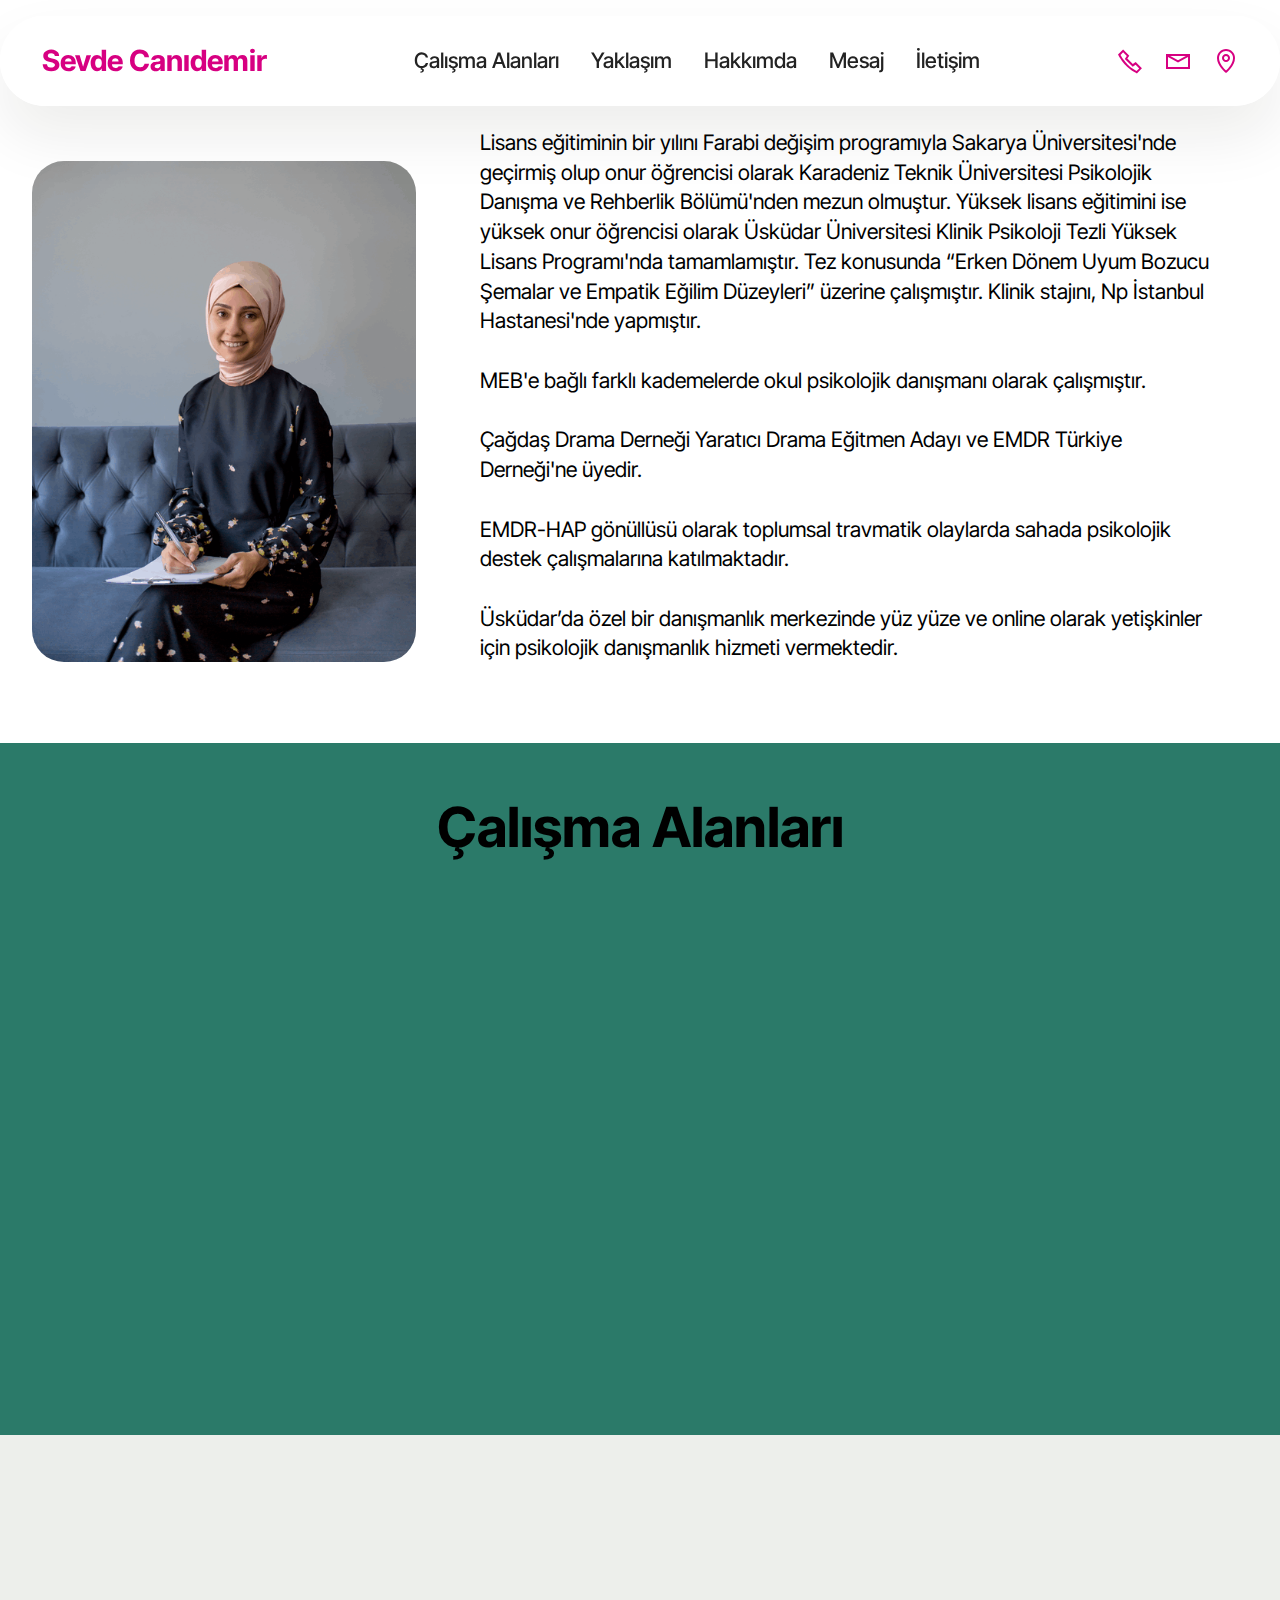
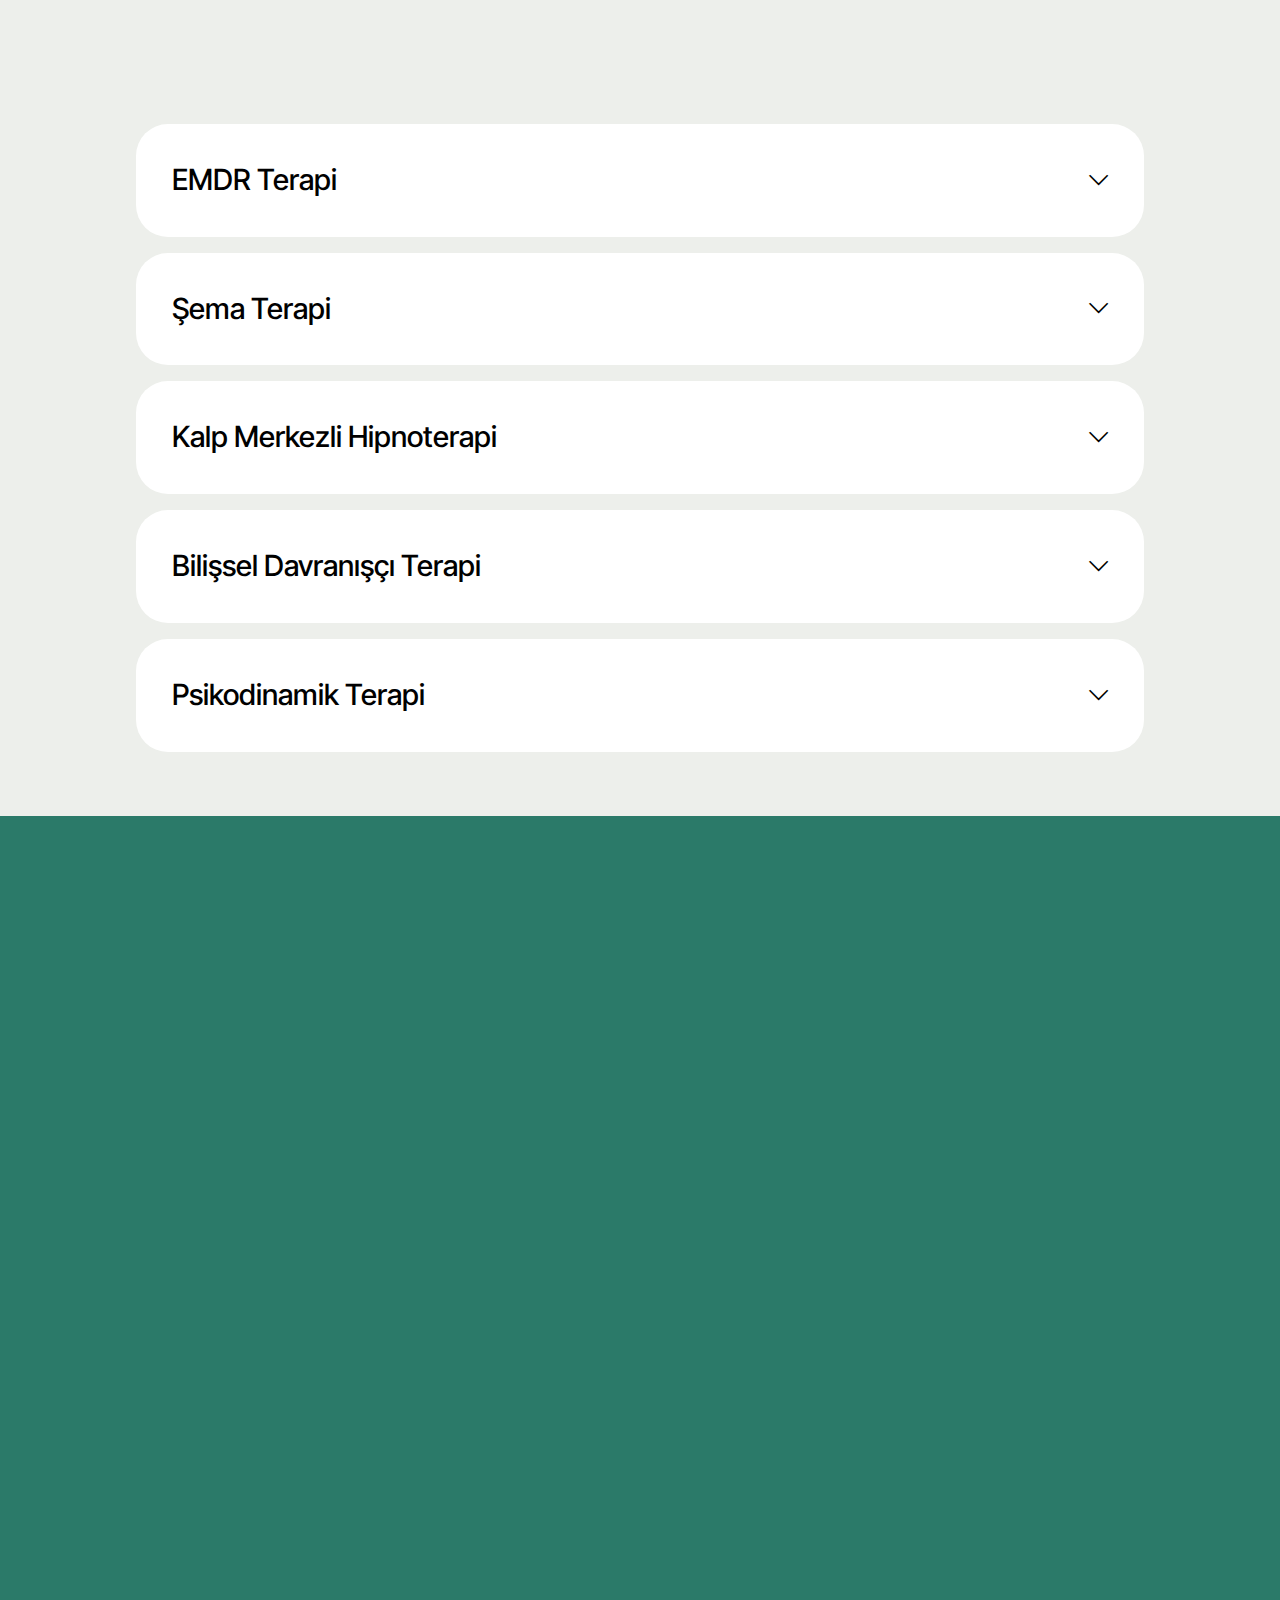
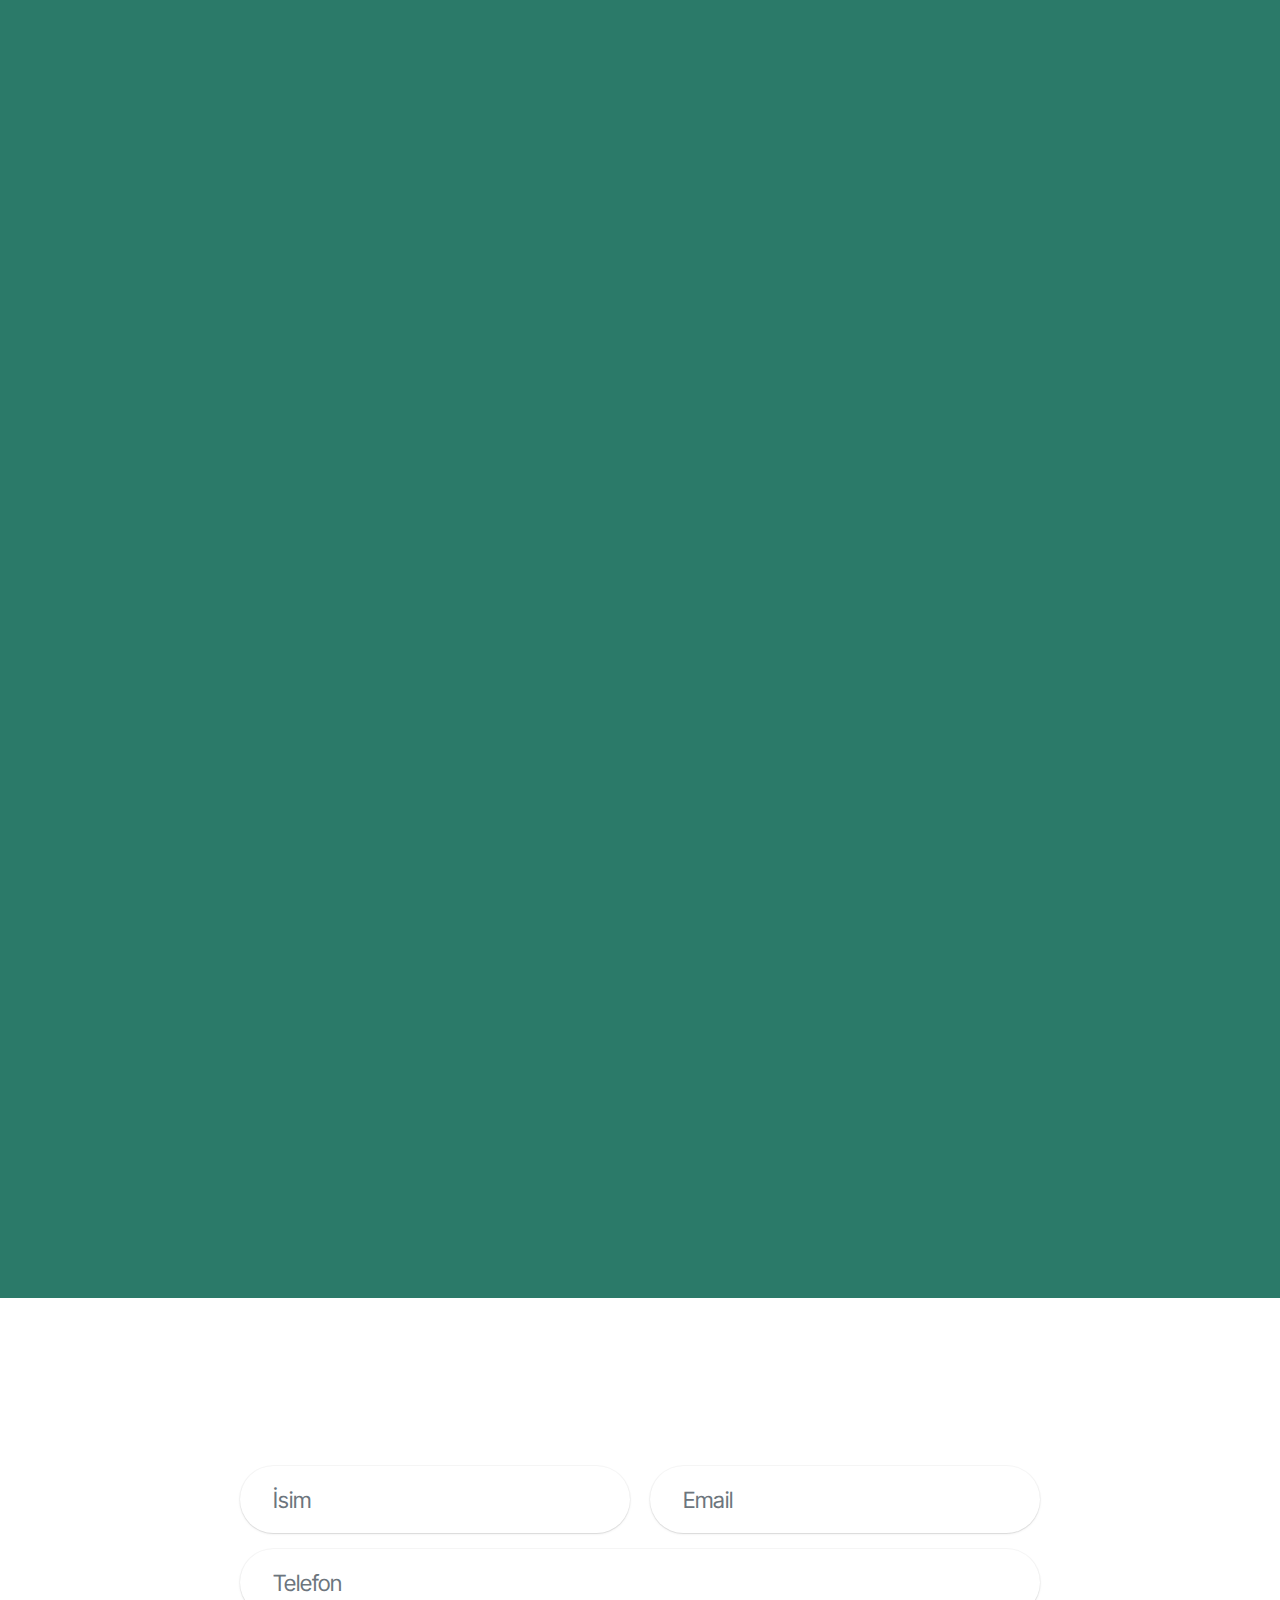
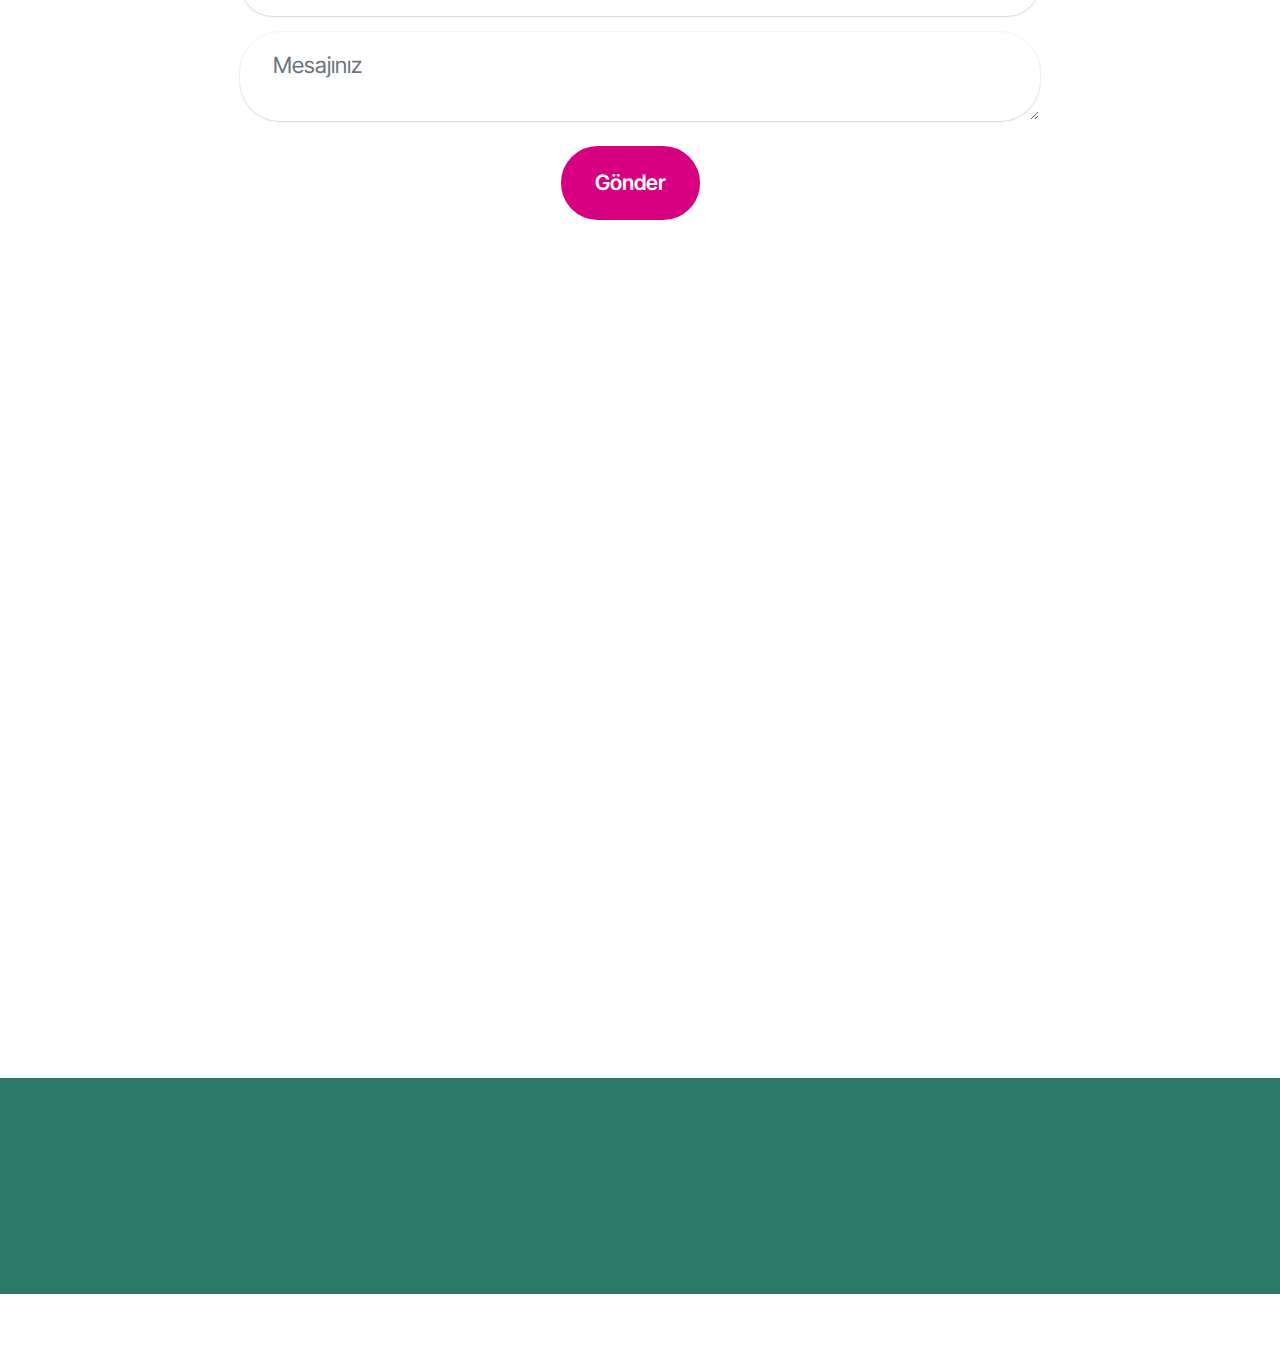
==== index.html @ a808a4b9 "Add files via upload" ====
<!DOCTYPE html>
<html  >
<head>
  <!-- Site made with Mobirise Website Builder v5.9.18, https://mobirise.com -->
  <meta charset="UTF-8">
  <meta http-equiv="X-UA-Compatible" content="IE=edge">
  <meta name="generator" content="Mobirise v5.9.18, mobirise.com">
  <meta name="twitter:card" content="summary_large_image"/>
  <meta name="twitter:image:src" content="assets/images/index-meta.png">
  <meta property="og:image" content="assets/images/index-meta.png">
  <meta name="twitter:title" content="Klinik Psikolog Sevde Canıdemir">
  <meta name="viewport" content="width=device-width, initial-scale=1, minimum-scale=1">
  <link rel="shortcut icon" href="assets/images/favicon.ico" type="image/x-icon">
  <meta name="description" content="Klinik Psikolog Sevde Canıdemir
Yetişkin Psikoterapisi">
  
  
  <title>Klinik Psikolog Sevde Canıdemir</title>
  <link rel="stylesheet" href="assets/web/assets/mobirise-icons2/mobirise2.css">
  <link rel="stylesheet" href="assets/bootstrap/css/bootstrap.min.css">
  <link rel="stylesheet" href="assets/bootstrap/css/bootstrap-grid.min.css">
  <link rel="stylesheet" href="assets/bootstrap/css/bootstrap-reboot.min.css">
  <link rel="stylesheet" href="assets/animatecss/animate.css">
  <link rel="stylesheet" href="assets/dropdown/css/style.css">
  <link rel="stylesheet" href="assets/socicon/css/styles.css">
  <link rel="stylesheet" href="assets/theme/css/style.css">
  <link rel="preload" href="https://fonts.googleapis.com/css?family=Inter+Tight:100,200,300,400,500,600,700,800,900,100i,200i,300i,400i,500i,600i,700i,800i,900i&display=swap" as="style" onload="this.onload=null;this.rel='stylesheet'">
  <noscript><link rel="stylesheet" href="https://fonts.googleapis.com/css?family=Inter+Tight:100,200,300,400,500,600,700,800,900,100i,200i,300i,400i,500i,600i,700i,800i,900i&display=swap"></noscript>
  <link rel="preload" as="style" href="assets/mobirise/css/mbr-additional.css?v=unAwDr"><link rel="stylesheet" href="assets/mobirise/css/mbr-additional.css?v=unAwDr" type="text/css">

  
  
  
</head>
<body>
  
  <section data-bs-version="5.1" class="menu menu2 cid-tJS6tZXiPa" once="menu" id="menu02-0">
	

	<nav class="navbar navbar-dropdown navbar-fixed-top navbar-expand-lg">
		<div class="container">
			<div class="navbar-brand">
				
				<span class="navbar-caption-wrap"><a class="navbar-caption text-primary display-5" href="index.html#top">Sevde Canıdemir</a></span>
			</div>
			<button class="navbar-toggler" type="button" data-toggle="collapse" data-bs-toggle="collapse" data-target="#navbarSupportedContent" data-bs-target="#navbarSupportedContent" aria-controls="navbarNavAltMarkup" aria-expanded="false" aria-label="Toggle navigation">
				<div class="hamburger">
					<span></span>
					<span></span>
					<span></span>
					<span></span>
				</div>
			</button>
			<div class="collapse navbar-collapse" id="navbarSupportedContent">
				<ul class="navbar-nav nav-dropdown nav-right" data-app-modern-menu="true"><li class="nav-item">
						<a class="nav-link link text-black text-primary display-4" href="index.html#features015-1v" aria-expanded="false">Çalışma Alanları</a>
					</li><li class="nav-item">
						<a class="nav-link link text-black text-primary display-4" href="index.html#list01-1u">Yaklaşım</a>
					</li><li class="nav-item"><a class="nav-link link text-black text-primary display-4" href="index.html#list06-1t">Hakkımda</a></li><li class="nav-item"><a class="nav-link link text-black text-primary display-4" href="index.html#form02-6">Mesaj</a></li>
					
					<li class="nav-item">
						<a class="nav-link link text-black text-primary display-4" href="index.html#contacts04-1i">İletişim</a>
					</li></ul>
				<div class="icons-menu">
					<a class="iconfont-wrapper" href="tel:+905547697181">
						<span class="p-2 mbr-iconfont mobi-mbri-phone mobi-mbri" style="color: rgb(215, 0, 129); fill: rgb(215, 0, 129);"></span>
					</a>
					<a class="iconfont-wrapper" href="mailto:sevdecanidemir@gmail.com">
						<span class="p-2 mbr-iconfont mobi-mbri-letter mobi-mbri" style="color: rgb(215, 0, 129); fill: rgb(215, 0, 129);"></span>
					</a>
					<a class="iconfont-wrapper" href="https://maps.app.goo.gl/25XYTB33NhETCEtM9" target="_blank">
						<span class="p-2 mbr-iconfont mobi-mbri-map-pin mobi-mbri" style="color: rgb(215, 0, 129); fill: rgb(215, 0, 129);"></span>
					</a>
					
				</div>
				
			</div>
		</div>
	</nav>
</section>

<section data-bs-version="5.1" class="start article2 cid-uaLj9NJHQm" id="article02-1s">
	

	
	

	<div class="container">
		<div class="row justify-content-center">
			<div class="col-12 col-md-12 col-lg-4 image-wrapper">
				<img class="w-100" src="assets/images/1605041242777-500x652.png" alt="Mobirise Website Builder">
			</div>
			<div class="col-12 col-md-12 col-lg">
				<div class="text-wrapper align-left">
					
					<p class="mbr-text align-left mbr-fonts-style mb-4 display-7">Lisans eğitiminin bir yılını Farabi değişim programıyla Sakarya Üniversitesi'nde geçirmiş olup onur öğrencisi olarak Karadeniz Teknik Üniversitesi Psikolojik Danışma ve Rehberlik Bölümü'nden mezun olmuştur. Yüksek lisans eğitimini ise yüksek onur öğrencisi olarak Üsküdar Üniversitesi Klinik Psikoloji Tezli Yüksek Lisans Programı'nda tamamlamıştır. Tez konusunda “Erken Dönem Uyum Bozucu&nbsp; Şemalar ve Empatik Eğilim Düzeyleri” üzerine çalışmıştır. Klinik stajını, Np İstanbul Hastanesi'nde yapmıştır.<br><br>MEB'e bağlı farklı kademelerde okul psikolojik danışmanı olarak çalışmıştır.<br>
<br>Çağdaş Drama Derneği Yaratıcı Drama Eğitmen Adayı ve EMDR Türkiye Derneği'ne üyedir.<br>
<br>EMDR-HAP gönüllüsü olarak toplumsal travmatik olaylarda sahada psikolojik destek çalışmalarına katılmaktadır.<br>
<br>Üsküdar’da özel bir danışmanlık merkezinde yüz yüze ve online olarak yetişkinler için psikolojik danışmanlık hizmeti vermektedir.</p>
					
				</div>
			</div>
		</div>
	</div>
</section>

<section data-bs-version="5.1" class="features15 cid-uaMm2rR0j0" id="features015-1v">
	

	
	
	<div class="container">
		<div class="row justify-content-center">
			<div class="col-12 content-head">
				<div class="mbr-section-head mb-5">
					<h4 class="mbr-section-title mbr-fonts-style align-center mb-0 display-2">
						<strong>Çalışma Alanları</strong></h4>
					
				</div>
			</div>
		</div>
		<div class="row">
			<div class="item features-without-image col-12 col-lg-4 active">
				<div class="item-wrapper">
					
					<div class="card-box">
						<h4 class="card-title mbr-fonts-style mb-0 display-7"><strong>İletişim Problemleri</strong></h4>
						
					</div>
				</div>
			</div>
			<div class="item features-without-image col-12 col-lg-4">
				<div class="item-wrapper">
					
					<div class="card-box">
						<h4 class="card-title mbr-fonts-style mb-0 display-7"><strong>Özgüven Problemleri</strong></h4>
						
					</div>
				</div>
			</div>
			<div class="item features-without-image col-12 col-lg-4">
				<div class="item-wrapper">
					
					<div class="card-box">
						<h4 class="card-title mbr-fonts-style mb-0 display-7"><strong>Duygudurum Bozuklukları</strong></h4>
						
					</div>
				</div>
			</div>
			<div class="item features-without-image col-12 col-lg-4">
				<div class="item-wrapper">
					
					<div class="card-box">
						<h4 class="card-title mbr-fonts-style mb-0 display-7"><strong>Travma Sonrası Stres Bozukluğu</strong></h4>
						
					</div>
				</div>
			</div>
			<div class="item features-without-image col-12 col-lg-4">
				<div class="item-wrapper">
					
					<div class="card-box">
						<h4 class="card-title mbr-fonts-style mb-0 display-7"><strong>İlişki Problemleri</strong></h4>
						
					</div>
				</div>
			</div>
			<div class="item features-without-image col-12 col-lg-4">
				<div class="item-wrapper">
					
					<div class="card-box">
						<h4 class="card-title mbr-fonts-style mb-0 display-7"><strong>Kişilik Bozuklukları</strong></h4>
						
					</div>
				</div>
			</div>

			<div class="item features-without-image col-12 col-lg-4">
				<div class="item-wrapper">
					
					<div class="card-box">
						<h4 class="card-title mbr-fonts-style mb-0 display-7"><strong>Stres Yönetimi</strong></h4>
						
					</div>
				</div>
			</div>
			<div class="item features-without-image col-12 col-lg-4">
				<div class="item-wrapper">
					
					<div class="card-box">
						<h4 class="card-title mbr-fonts-style mb-0 display-7"><strong>Kaygı bozuklukları</strong></h4>
						
					</div>
				</div>
			</div><div class="item features-without-image col-12 col-lg-4">
				<div class="item-wrapper">
					
					<div class="card-box">
						<h4 class="card-title mbr-fonts-style mb-0 display-7"><strong>Sınav Kaygısı</strong></h4>
						
					</div>
				</div>
			</div>
			<div class="item features-without-image col-12 col-lg-4">
				<div class="item-wrapper">
					
					<div class="card-box">
						<h4 class="card-title mbr-fonts-style mb-0 display-7"><strong>Uyum Problemleri</strong></h4>
						
					</div>
				</div>
			</div><div class="item features-without-image col-12 col-lg-4">
				<div class="item-wrapper">
					
					<div class="card-box">
						<h4 class="card-title mbr-fonts-style mb-0 display-7"><strong>Panik Atak</strong></h4>
						
					</div>
				</div>
			</div><div class="item features-without-image col-12 col-lg-4">
				<div class="item-wrapper">
					
					<div class="card-box">
						<h4 class="card-title mbr-fonts-style mb-0 display-7"><strong>Özgül Fobi</strong></h4>
						
					</div>
				</div>
			</div><div class="item features-without-image col-12 col-lg-4">
				<div class="item-wrapper">
					
					<div class="card-box">
						<h4 class="card-title mbr-fonts-style mb-0 display-7"><strong>Sosyal Fobi</strong></h4>
						
					</div>
				</div>
			</div><div class="item features-without-image col-12 col-lg-4">
				<div class="item-wrapper">
					
					<div class="card-box">
						<h4 class="card-title mbr-fonts-style mb-0 display-7"><p><strong>Depresyon</strong>&nbsp;&nbsp;&nbsp;&nbsp;</p></h4>
						
					</div>
				</div>
			</div><div class="item features-without-image col-12 col-lg-4">
				<div class="item-wrapper">
					
					<div class="card-box">
						<h4 class="card-title mbr-fonts-style mb-0 display-7"><p><strong>Yeme Bozuklukları</strong>&nbsp; &nbsp;&nbsp;</p></h4>
						
					</div>
				</div>
			</div><div class="item features-without-image col-12 col-lg-4">
				<div class="item-wrapper">
					
					<div class="card-box">
						<h4 class="card-title mbr-fonts-style mb-0 display-7"><p><strong>Psikosomatik Bozukluklar</strong></p></h4>
						
					</div>
				</div>
			</div><div class="item features-without-image col-12 col-lg-4">
				<div class="item-wrapper">
					
					<div class="card-box">
						<h4 class="card-title mbr-fonts-style mb-0 display-7"><p><strong>Fibromiyalji</strong></p></h4>
						
					</div>
				</div>
			</div><div class="item features-without-image col-12 col-lg-4">
				<div class="item-wrapper">
					
					<div class="card-box">
						<h4 class="card-title mbr-fonts-style mb-0 display-7"><p><strong>Migren ve Ağrı Bozuklukları</strong></p></h4>
						
					</div>
				</div>
			</div><div class="item features-without-image col-12 col-lg-4">
				<div class="item-wrapper">
					
					<div class="card-box">
						<h4 class="card-title mbr-fonts-style mb-0 display-7"><p><strong>Öfke Kontrolü</strong></p></h4>
						
					</div>
				</div>
			</div><div class="item features-without-image col-12 col-lg-4">
				<div class="item-wrapper">
					
					<div class="card-box">
						<h4 class="card-title mbr-fonts-style mb-0 display-7"><p><strong>Kişisel Farkındalık Becerileri</strong></p></h4>
						
					</div>
				</div>
			</div><div class="item features-without-image col-12 col-lg-4">
				<div class="item-wrapper">
					
					<div class="card-box">
						<h4 class="card-title mbr-fonts-style mb-0 display-7"><p><strong>Obsesif - Kompulsif Bozukluk (Takıntılar)</strong></p></h4>
						
					</div>
				</div>
			</div>
		</div>
	</div>
</section>

<section data-bs-version="5.1" class="list1 cid-uaMjqRdHbA" id="list01-1u">	
    
	
	<div class="container">
		<div class="row justify-content-center">
			<div class="col-12 col-md-12 col-lg-10 m-auto">
				<div class="content">
					<div class="row justify-content-center mb-5">
						<div class="col-12 content-head">
							<div class="mbr-section-head">
								<h4 class="mbr-section-title mbr-fonts-style align-center mb-0 display-2">
									<strong>Terapi Yaklaşımları</strong></h4>
								<h5 class="mbr-section-subtitle mbr-fonts-style align-center mt-4 mb-0 display-7">Bilimselliğe ve etik ilkelere önem veren bütüncül bir yaklaşımla terapilerini sürdürmektedir. Bilginin sonsuzluğuna inanıp ömür boyu devam edecek olan öğrenme yolculuğundadır. Süpervizyon, eğitim ve terapi süreçlerine devam etmektedir.&nbsp;</h5>
							</div>
						</div>
					</div>
					<div id="bootstrap-accordion_3" class="panel-group accordionStyles accordion" role="tablist" aria-multiselectable="true">
						<div class="card">
							<div class="card-header" role="tab" id="headingOne">
								<a role="button" class="panel-title collapsed" data-toggle="collapse" data-bs-toggle="collapse" data-core="" href="#collapse1_3" aria-expanded="false" aria-controls="collapse1">
									<h6 class="panel-title-edit mbr-semibold mbr-fonts-style mb-0 display-5">EMDR Terapi</h6>
									<span class="sign mbr-iconfont mobi-mbri-arrow-down"></span>
								</a>
							</div>
							<div id="collapse1_3" class="panel-collapse noScroll collapse" role="tabpanel" aria-labelledby="headingOne" data-parent="#accordion" data-bs-parent="#bootstrap-accordion_3">
								<div class="panel-body">
									<p class="mbr-fonts-style panel-text display-7">EMDR (Eye Movement Desensitization and Reprocessing) Kelime açılımı göz hareketleriyle duyarsızlaştırma ve yeniden işlemedir. Olumsuz yaşam deneyimleri beyinde işlenmemiş bir şekilde depolanır ve kişinin günlük hayatını sekteye uğratır. Emdr ile bu anılar göz hareketleriyle yeniden işlemlenir ve kişiyi rahatsız etmeyecek sağlıklı anı ağlarına kaydolur.<br><br>İlgili eğitim; EMDR Europe ve EMDR Institute tarafından akreditasyonlu Emre Konuk’tan alınmıştır.<br></p>
								</div>
							</div>
						</div>
						<div class="card">
							<div class="card-header" role="tab" id="headingOne">
								<a role="button" class="panel-title collapsed" data-toggle="collapse" data-bs-toggle="collapse" data-core="" href="#collapse2_3" aria-expanded="false" aria-controls="collapse2">
									<h6 class="panel-title-edit mbr-semibold mbr-fonts-style mb-0 display-5">Şema Terapi</h6>
									<span class="sign mbr-iconfont mobi-mbri-arrow-down"></span>
								</a>
							</div>
							<div id="collapse2_3" class="panel-collapse noScroll collapse" role="tabpanel" aria-labelledby="headingOne" data-parent="#accordion" data-bs-parent="#bootstrap-accordion_3">
								<div class="panel-body">
									<p class="mbr-fonts-style panel-text display-7">Şemalar erken dönem yaşantılarından yola çıkarak oluşturulan yapılardır. Kişi, bir olayı yaşadığında kendi şemalarından yola çıkarak durumu değerlendirir. Şemalarını tanıyan kişi aslında onu neyin tetiklediğini ve olay karşısında nasıl bir davranışa yöneldiğini anlamlandırıp sağlıklı olan yeni hali edinebilmeyi öğrenir.
<br><br>İlgili eğitim; International Society of Schema Therapy tarafından akreditasyonlu Dr. Alp Karaosmanoğlu’ndan alınmıştır.<br></p>
								</div>
							</div>
						</div>
						<div class="card">
							<div class="card-header" role="tab" id="headingOne">
								<a role="button" class="panel-title collapsed" data-toggle="collapse" data-bs-toggle="collapse" data-core="" href="#collapse3_3" aria-expanded="false" aria-controls="collapse3">
									<h6 class="panel-title-edit mbr-semibold mbr-fonts-style mb-0 display-5">Kalp Merkezli Hipnoterapi</h6>
									<span class="sign mbr-iconfont mobi-mbri-arrow-down"></span>
								</a>
							</div>
							<div id="collapse3_3" class="panel-collapse noScroll collapse" role="tabpanel" aria-labelledby="headingOne" data-parent="#accordion" data-bs-parent="#bootstrap-accordion_3">
								<div class="panel-body">
									<p class="mbr-fonts-style panel-text display-7">Kalp-Merkezli Hipnoterapi regresyon çalışmalarıyla beden, zihin ve ruhu ele alan son derece etkili bir tedavi modelidir. Diğer terapilerden farklı olarak sıkışmış olan travma, duygu boşalım teknikleri ile dışarı atılır. Danışan hipnoz esnasında bilincini kaybetmez, terapistin bütün telkinlerini duyar ve her şeyin farkındadır. Seans süresi normal seanslara göre daha uzundur. Her seans nazikçe kendini kabul, değerlilik ve kalp merkezli sevgi ile sona erer. Kalp Merkezli Hipnoterapi, danışanın kendine özgü, içten ve heyecan verici keşif yolculuğuna devam etmesini sağlayan bir süreçtir.<br>
<br>İlgili eğitim; Wellness Instıtute tarafından akreditasyonlu Reyhana Seedat’tan alınmıştır.<br></p>
								</div>
							</div>
						</div>
						<div class="card">
							<div class="card-header" role="tab" id="headingOne">
								<a role="button" class="panel-title collapsed" data-toggle="collapse" data-bs-toggle="collapse" data-core="" href="#collapse4_3" aria-expanded="false" aria-controls="collapse4">
									<h6 class="panel-title-edit mbr-semibold mbr-fonts-style mb-0 display-5">Bilişsel Davranışçı Terapi</h6>
									<span class="sign mbr-iconfont mobi-mbri-arrow-down"></span>
								</a>
							</div>
							<div id="collapse4_3" class="panel-collapse noScroll collapse" role="tabpanel" aria-labelledby="headingOne" data-parent="#accordion" data-bs-parent="#bootstrap-accordion_3">
								<div class="panel-body">
									<p class="mbr-fonts-style panel-text display-7">Her durum birbirini etkileyen düşünce, duygu ve davranış ekseninde değerlendirilir. Kişinin işlevsiz düşünceleri ve çarpık inançlarının gerçekçi düşüncelerle değiştirilmesiyle duygular ve davranışlar da işlevsel hale gelir.
<br>İlgili eğitim; Academy of  Cognitive Therapy tarafından akreditasyonlu Prof. Dr. Hakan Türkçapar’dan alınmıştır.<br></p>
								</div>
							</div>
						</div>
						<div class="card">
							<div class="card-header" role="tab" id="headingOne">
								<a role="button" class="panel-title collapsed" data-toggle="collapse" data-bs-toggle="collapse" data-core="" href="#collapse5_3" aria-expanded="false" aria-controls="collapse5">
									<h6 class="panel-title-edit mbr-semibold mbr-fonts-style mb-0 display-5">Psikodinamik Terapi</h6>
									<span class="sign mbr-iconfont mobi-mbri-arrow-down"></span>
								</a>
							</div>
							<div id="collapse5_3" class="panel-collapse noScroll collapse" role="tabpanel" aria-labelledby="headingOne" data-parent="#accordion" data-bs-parent="#bootstrap-accordion_3">
								<div class="panel-body">
									<p class="mbr-fonts-style panel-text display-7">Yaşanılan problemlerin bugüne nasıl geldiğini anlayabilmek adına kişinin geçmiş zaman yaşantıları, ilişki kurma biçimleri ve o zamandaki anlamlandırmaları üzerinden problemi değerlendiren ve temellerini psikanalize dayandıran bir terapi modelidir. Kişinin yaşam öyküsü ve içsel yaşantıları derinlemesine irdelenir.<br>
<br>İlgili eğitim; Suzan Uğur Girginer’den alınmıştır.&nbsp;<br></p>
								</div>
							</div>
						</div>
						
					</div>
				</div>
			</div>
		</div>
	</div>
</section>

<section data-bs-version="5.1" class="list06 cid-uaLriMHblB" id="list06-1t">
    
    <div class="container-fluid">
        <div class="col-12 mb-5 content-head">
            <h3 class="mbr-section-title mbr-fonts-style align-center mb-0 display-2"><strong>Hakkımda</strong></h3>
            
        </div>
        <div class="row justify-content-center ">
            <div class="col-12 col-lg-9">
                <div class="item features-without-image col-12 active">
                    <div class="item-wrapper">
                        
                        
                        <h6 class="mbr-card-subtitle mbr-fonts-style mt-0 mb-3 display-7">
                            <strong>Eğitimler</strong></h6>
                        <div class="counter-container mbr-text mbr-fonts-style display-7">
                            <ul>
                                <li>Bilişsel Davranışçı Terapi "Prof. Dr. Hakan Türkçapar"</li><li>Psikodinamik Psikoterapi "Suzan Uğur Girginer"</li><li>EMDR Terapisi "Emre Konuk, Asena Yurtsever"</li><li>Kalp Merkezli Hipnoterapi "Reyhana Seedat"</li><li>Şema Terapi "Dr. Alp Karaosmanoğlu"</li><li>Genogram "Yrd. Doç. Dr. Yudum Akyıl"</li><li>Enneagram "İsmail Acarkan"</li><li>Ölüm ve Yas Psikolojisi "Dr. Hakan Ertufan"</li><li>Yakın Tarihli Travma Protokolü R-TEP Eğitimi “Asena Yurtsever”</li><li>Ego Durumları “Robin Shapiro”</li><li>EMDR ile Anksiyete ve Borderline Kişilik Bozukluğu Tedavisi “Robin Shapiro”</li><li>Terapötik Hikaye Yazım ve Yazarlık Atölyesi “Mehmet Teber- Elif Konar Özkan”</li><li>Çocuk Testleri Eğitimi “Dr.Aygül Kakırman Moroğlu”</li>
                            </ul>
                        </div>
                        
                        
                        
                    </div>
                </div>
                <div class="item features-without-image col-12">
                    <div class="item-wrapper">
                        
                        
                        <h6 class="mbr-card-subtitle mbr-fonts-style mt-0 mb-3 display-7">
                            <strong>Seminerler</strong></h6>
                        <div class="counter-container mbr-text mbr-fonts-style display-7">
                            <ul>
                                <li>Madde Bağımlılığını Önleme Eğitimi "Prof. Dr. Kültegin Ögel"
</li><li>Travma Gözden Kaçmasın "Prof. Dr. Ümran Korkmazlar"
</li><li>Sen, Ben ve Aramızdaki Her Şey "Prof. Dr. Mehmet Zihni Sungur"
</li><li>Nesne İlişkileri Perspektifinden Kişilik Sorunlarını Anlamak "Prof. Dr. Doğan Şahin"
</li><li>Çocuk ve Ergenlerle Bilişsel Davranışçı Terapi Uygulamaları "Prof. Dr. Ebru Şalcıoğlu"
</li><li>Kendinle Barışmanın Yolu "Doç. Dr. Aslı Bugay Sökmez"
</li><li>Okullarda Mindfullness ve Öz Şefkat " Uzm. Psk. Nilüfer Devecigil"
</li><li>Çözüm Odaklı Terapi "Lütfü Kaan Özdemir"
</li><li>Zorlayıcı Duygu ve Durumlarda Mindfullness "Prof. Dr. Zümra Atalay"
</li><li>Yas ve Matem Süreci "Roger Solomon"
</li><li>Psikiyatrik Tanılı Hastalar "Dr. Önder Kavakçı"
</li><li>Gelişim Dönemi Özellikleri "Doç. Dr. Serhat Nasıroğlu"
</li><li>Çocuk ve Ergen Cinselliği "Prof. Dr. Talat Parman - Neslihan Zabçı"
</li><li>Gebelerde EMDR “Dr.Önder Kavakçı”
</li><li>Mindfull BDT “Prof. Dr. Hakan Türkçapar - Prof. Dr. Zümra Atalay”
</li><li>Kadın Erkek İlişkilerini Neler Sabote Eder “Emre Konuk”
</li><li>Porno Kültüründe Çocuk Büyütmek “Gail Dines”
</li><li>Okullarda Cinsel Sağlık Eğitimi “Özge Çivci”
</li><li>Yaratıcı Drama İyileştirir Mi “Prof. Dr. Ömer Adıgüzel”
</li><li>Zor Çocuklarla Baş Etmek “Dr. Neslihan Zabçı”
</li><li>Gelişimsel Travmalar “Prof. Dr. Ümran Korkmazlar”
</li><li>Kabul ve Kararlılık Terapisi “Dr. İbrahim Bilgen”
</li><li>Duyguların Nörobiyolojisi “Sirel Karakaş”
</li><li>Duyusal, Duygusal ve Bilişsel Bütünleşme “Dr. Tahir Özakkaş”
</li><li>Eğitimde Bilinçli Farkındalık “Prof. Dr. Zümra Atalay”
</li><li>Somatik Deneyimleme Temel Kavramlar “Didem Çaylak”
</li><li>Stanford Şefkat Programı “Sema Demirkan”
</li><li>Persona “Özüm Demirel”</li>
                            </ul>
                        </div>
                        
                        
                        
                    </div>
                </div><div class="item features-without-image col-12">
                    <div class="item-wrapper">
                        
                        
                        <h6 class="mbr-card-subtitle mbr-fonts-style mt-0 mb-3 display-7">
                            <strong>Kongreler</strong></h6>
                        <div class="counter-container mbr-text mbr-fonts-style display-7">
                            <ul>
                                <li>EMDR Kongresi 2021</li>
                            </ul>
                        </div>
                        
                        
                        
                    </div>
                </div><div class="item features-without-image col-12">
                    <div class="item-wrapper">
                        
                        
                        <h6 class="mbr-card-subtitle mbr-fonts-style mt-0 mb-3 display-7">
                            <strong>Çalıştaylar</strong></h6>
                        <div class="counter-container mbr-text mbr-fonts-style display-7">
                            <ul>
                                <li>Flash Teknik “Seçkin Uğurcan”
</li><li>Panik Atak ve EMDR “H. İbrahim Duran”
</li><li>Travma Konuşulamadığında Utanç ve Korku Temelli Patolojik Anıların EMDR İle Tedavisi “Dr. Derek Farrell”
</li><li>EMDR Aşk Protokolü “H. İbrahim Duran”
</li><li>Somatik Müdahaleler “Tuba Akyüz”
</li><li>AIP Lensleriyle OKB “Zeynep Özmeydan”</li>
                            </ul>
                        </div>
                        
                        
                        
                    </div>
                </div><div class="item features-without-image col-12">
                    <div class="item-wrapper">
                        
                        
                        <h6 class="mbr-card-subtitle mbr-fonts-style mt-0 mb-3 display-7">
                            <strong>Gönüllü Çalışmalar</strong></h6>
                        <div class="counter-container mbr-text mbr-fonts-style display-7">
                            <ul>
                                <li>Covid-19 “EMDR Travma İyileştirme Grubu”
</li><li>İzmir Depremi “EMDR Travma İyileştirme Grubu”
</li><li>Maraş Depremi “EMDR Travma İyileştirme Grubu
</li><li>Maraş Depremi “Elin Elimde Projesi”</li>
                            </ul>
                        </div>
                        
                        
                        
                    </div>
                </div>
            </div>
        </div>
    </div>
</section>

<section data-bs-version="5.1" class="form5 cid-tJS9pBcTSa" id="form02-6">
    
    
    <div class="container">
        <div class="mbr-section-head mb-5">
            <h3 class="mbr-section-title mbr-fonts-style align-center mb-0 display-2">
                <strong>Mesaj Gönderin</strong></h3>
            
        </div>
        <div class="row justify-content-center mt-4">
            <div class="col-lg-8 mx-auto mbr-form" data-form-type="formoid">
                <form action="https://mobirise.eu/" method="POST" class="mbr-form form-with-styler" data-form-title="Form Name"><input type="hidden" name="email" data-form-email="true" value="ud1GovGaFoPIjEuA2gETrot8UkbQm1M3FK9Zm2mdoajHzwbGO1LOWXPEdftKBeVRtOSQX26zk2BmC/DvRHrGvpXtSsIjKLjfIJPi2gz0nE3hqyJfgAjzB8imSDrE2lko">
                    <div class="row">
                        <div hidden="hidden" data-form-alert="" class="alert alert-success col-12">Mesaj gönderdiğiniz için teşekkürler!</div>
                        <div hidden="hidden" data-form-alert-danger="" class="alert alert-danger col-12">
                            Oops...! some problem!
                        </div>
                    </div>
                    <div class="dragArea row">
                        <div class="col-md col-sm-12 form-group mb-3" data-for="name">
                            <input type="text" name="name" placeholder="İsim" data-form-field="name" class="form-control" value="" id="name-form02-6">
                        </div>
                        <div class="col-md col-sm-12 form-group mb-3" data-for="email">
                            <input type="email" name="email" placeholder="Email" data-form-field="email" class="form-control" value="" id="email-form02-6">
                        </div>
                        <div class="col-12 form-group mb-3" data-for="phone">
                            <input type="tel" name="phone" placeholder="Telefon" data-form-field="phone" class="form-control" value="" id="phone-form02-6">
                        </div>
                        <div class="col-12 form-group mb-3" data-for="textarea">
                            <textarea name="textarea" placeholder="Mesajınız" data-form-field="textarea" class="form-control" id="textarea-form02-6"></textarea>
                        </div>
                        <div class="col-lg-12 col-md-12 col-sm-12 align-center mbr-section-btn"><button type="submit" class="btn btn-primary display-7">Gönder</button></div>
                    </div>
                </form>
            </div>
        </div>
    </div>
</section>

<section data-bs-version="5.1" class="contacts4 map1 cid-uaLdX6LXCW" id="contacts04-1i">

	

	<div class="main_wrapper">
		<div class="b_wrapper">
			<div class="container-fluid">
				<div class="row justify-content-start">
					<div class="col-md-5 col-lg-4 item-wrapper">
                        <h5 class="cardTitle mbr-fonts-style mb-2 display-5">
                            <strong>İletişim</strong></h5>
                        <ul class="list mbr-fonts-style display-7">
                            <li class="mbr-text item-wrap">Telefon: <a href="tel:+905547697181" class="text-primary">+90 (554) 769 71 81</a></li>
                            <li class="mbr-text item-wrap">Email: <a href="mailto:sevdecanidemir@gmail.com" class="text-primary">sevdecanidemir@gmail.com</a></li>
                            <li class="mbr-text item-wrap">Adres: <a href="https://www.kimpsikoloji.com/" class="text-primary" target="_blank">Kim Psikoloji</a><br>Masaldan İş Merkezi, Kısıklı Mah. Alemdağ Cad. No: 60, A Blok, Kat 1, D: 5-6 Çamlıca Üsküdar/İstanbul</li>
                        </ul>
					</div>
				</div>
			</div>
		</div>
        <div class="google-map"><iframe frameborder="0" style="border:0" src="https://www.google.com/maps/embed?pb=!1m18!1m12!1m3!1d3010.128014515963!2d29.070848212437255!3d41.022455171229076!2m3!1f0!2f0!3f0!3m2!1i1024!2i768!4f13.1!3m3!1m2!1s0x14cac9ce937b3f81%3A0x3fadc65474f4ef36!2sKlinik%20Psikolog%20Sevde%20Can%C4%B1demir!5e0!3m2!1sen!2sus!4v1713866419064!5m2!1sen!2sus" allowfullscreen=""></iframe></div>
	</div>
</section>

<section data-bs-version="5.1" class="footer1 programm5 cid-tJS9NNcTLZ" once="footers" id="footer03-8">

        

    

    <div class="container">
        <div class="row">

            

            <div class="col-12">
                <div class="social-row">
                    <div class="soc-item">
                        <a href="https://www.linkedin.com/in/sevdecanıdemir/" target="_blank">
                            <span class="mbr-iconfont display-7 socicon-linkedin socicon"></span>
                        </a>
                    </div>
                    <div class="soc-item">
                        <a href="https://www.instagram.com/sevdeccanidemir/" target="_blank">
                            <span class="mbr-iconfont socicon-instagram socicon"></span>
                        </a>
                    </div>
                    
                    
                    
                </div>
            </div>
            
        </div>
    </div>
</section><section class="display-7" style="padding: 0;align-items: center;justify-content: center;flex-wrap: wrap;    align-content: center;display: flex;position: relative;height: 4rem;"><a href="https://mobiri.se/3199871" style="flex: 1 1;height: 4rem;position: absolute;width: 100%;z-index: 1;"><img alt="" style="height: 4rem;" src="[data-uri]"></a><p style="margin: 0;text-align: center;" class="display-7">&#8204;</p><a style="z-index:1" href="https://mobirise.com/builder/ai-website-builder.html">AI Website Software</a></section><script src="assets/bootstrap/js/bootstrap.bundle.min.js"></script>  <script src="assets/smoothscroll/smooth-scroll.js"></script>  <script src="assets/ytplayer/index.js"></script>  <script src="assets/dropdown/js/navbar-dropdown.js"></script>  <script src="assets/mbr-switch-arrow/mbr-switch-arrow.js"></script>  <script src="assets/theme/js/script.js"></script>  <script src="assets/formoid/formoid.min.js"></script>  
  
  
  <input name="animation" type="hidden">
  </body>
</html>
---- assets/web/assets/mobirise-icons2/mobirise2.css ----
@font-face {
  font-family: 'Moririse2';
  font-display: swap;
  src:  url('mobirise2.eot?f2bix4');
  src:  url('mobirise2.eot?f2bix4#iefix') format('embedded-opentype'),
    url('mobirise2.ttf?f2bix4') format('truetype'),
    url('mobirise2.woff?f2bix4') format('woff'),
    url('mobirise2.svg?f2bix4#mobirise2') format('svg');
  font-weight: normal;
  font-style: normal;
}

[class^="mobi-"], [class*=" mobi-"] {
  /* use !important to prevent issues with browser extensions that change fonts */
  font-family: 'Moririse2' !important;
  speak: none;
  font-style: normal;
  font-weight: normal;
  font-variant: normal;
  text-transform: none;
  line-height: 1;

  /* Better Font Rendering =========== */
  -webkit-font-smoothing: antialiased;
  -moz-osx-font-smoothing: grayscale;
}

.mobi-mbri-add-submenu:before {
  content: "\e900";
}
.mobi-mbri-alert:before {
  content: "\e901";
}
.mobi-mbri-align-center:before {
  content: "\e902";
}
.mobi-mbri-align-justify:before {
  content: "\e903";
}
.mobi-mbri-align-left:before {
  content: "\e904";
}
.mobi-mbri-align-right:before {
  content: "\e905";
}
.mobi-mbri-android:before {
  content: "\e906";
}
.mobi-mbri-apple:before {
  content: "\e907";
}
.mobi-mbri-arrow-down:before {
  content: "\e908";
}
.mobi-mbri-arrow-next:before {
  content: "\e909";
}
.mobi-mbri-arrow-prev:before {
  content: "\e90a";
}
.mobi-mbri-arrow-up:before {
  content: "\e90b";
}
.mobi-mbri-bold:before {
  content: "\e90c";
}
.mobi-mbri-bookmark:before {
  content: "\e90d";
}
.mobi-mbri-bootstrap:before {
  content: "\e90e";
}
.mobi-mbri-briefcase:before {
  content: "\e90f";
}
.mobi-mbri-browse:before {
  content: "\e910";
}
.mobi-mbri-bulleted-list:before {
  content: "\e911";
}
.mobi-mbri-calendar:before {
  content: "\e912";
}
.mobi-mbri-camera:before {
  content: "\e913";
}
.mobi-mbri-cart-add:before {
  content: "\e914";
}
.mobi-mbri-cart-full:before {
  content: "\e915";
}
.mobi-mbri-cash:before {
  content: "\e916";
}
.mobi-mbri-change-style:before {
  content: "\e917";
}
.mobi-mbri-chat:before {
  content: "\e918";
}
.mobi-mbri-clock:before {
  content: "\e919";
}
.mobi-mbri-close:before {
  content: "\e91a";
}
.mobi-mbri-cloud:before {
  content: "\e91b";
}
.mobi-mbri-code:before {
  content: "\e91c";
}
.mobi-mbri-contact-form:before {
  content: "\e91d";
}
.mobi-mbri-credit-card:before {
  content: "\e91e";
}
.mobi-mbri-cursor-click:before {
  content: "\e91f";
}
.mobi-mbri-cust-feedback:before {
  content: "\e920";
}
.mobi-mbri-database:before {
  content: "\e921";
}
.mobi-mbri-delivery:before {
  content: "\e922";
}
.mobi-mbri-desktop:before {
  content: "\e923";
}
.mobi-mbri-devices:before {
  content: "\e924";
}
.mobi-mbri-down:before {
  content: "\e925";
}
.mobi-mbri-download-2:before {
  content: "\e926";
}
.mobi-mbri-download:before {
  content: "\e927";
}
.mobi-mbri-drag-n-drop-2:before {
  content: "\e928";
}
.mobi-mbri-drag-n-drop:before {
  content: "\e929";
}
.mobi-mbri-edit-2:before {
  content: "\e92a";
}
.mobi-mbri-edit:before {
  content: "\e92b";
}
.mobi-mbri-error:before {
  content: "\e92c";
}
.mobi-mbri-extension:before {
  content: "\e92d";
}
.mobi-mbri-features:before {
  content: "\e92e";
}
.mobi-mbri-file:before {
  content: "\e92f";
}
.mobi-mbri-flag:before {
  content: "\e930";
}
.mobi-mbri-folder:before {
  content: "\e931";
}
.mobi-mbri-gift:before {
  content: "\e932";
}
.mobi-mbri-github:before {
  content: "\e933";
}
.mobi-mbri-globe-2:before {
  content: "\e934";
}
.mobi-mbri-globe:before {
  content: "\e935";
}
.mobi-mbri-growing-chart:before {
  content: "\e936";
}
.mobi-mbri-hearth:before {
  content: "\e937";
}
.mobi-mbri-help:before {
  content: "\e938";
}
.mobi-mbri-home:before {
  content: "\e939";
}
.mobi-mbri-hot-cup:before {
  content: "\e93a";
}
.mobi-mbri-idea:before {
  content: "\e93b";
}
.mobi-mbri-image-gallery:before {
  content: "\e93c";
}
.mobi-mbri-image-slider:before {
  content: "\e93d";
}
.mobi-mbri-info:before {
  content: "\e93e";
}
.mobi-mbri-italic:before {
  content: "\e93f";
}
.mobi-mbri-key:before {
  content: "\e940";
}
.mobi-mbri-laptop:before {
  content: "\e941";
}
.mobi-mbri-layers:before {
  content: "\e942";
}
.mobi-mbri-left-right:before {
  content: "\e943";
}
.mobi-mbri-left:before {
  content: "\e944";
}
.mobi-mbri-letter:before {
  content: "\e945";
}
.mobi-mbri-like:before {
  content: "\e946";
}
.mobi-mbri-link:before {
  content: "\e947";
}
.mobi-mbri-lock:before {
  content: "\e948";
}
.mobi-mbri-login:before {
  content: "\e949";
}
.mobi-mbri-logout:before {
  content: "\e94a";
}
.mobi-mbri-magic-stick:before {
  content: "\e94b";
}
.mobi-mbri-map-pin:before {
  content: "\e94c";
}
.mobi-mbri-menu:before {
  content: "\e94d";
}
.mobi-mbri-mobile-2:before {
  content: "\e94e";
}
.mobi-mbri-mobile-horizontal:before {
  content: "\e94f";
}
.mobi-mbri-mobile:before {
  content: "\e950";
}
.mobi-mbri-mobirise:before {
  content: "\e951";
}
.mobi-mbri-more-horizontal:before {
  content: "\e952";
}
.mobi-mbri-more-vertical:before {
  content: "\e953";
}
.mobi-mbri-music:before {
  content: "\e954";
}
.mobi-mbri-new-file:before {
  content: "\e955";
}
.mobi-mbri-numbered-list:before {
  content: "\e956";
}
.mobi-mbri-opened-folder:before {
  content: "\e957";
}
.mobi-mbri-pages:before {
  content: "\e958";
}
.mobi-mbri-paper-plane:before {
  content: "\e959";
}
.mobi-mbri-paperclip:before {
  content: "\e95a";
}
.mobi-mbri-phone:before {
  content: "\e95b";
}
.mobi-mbri-photo:before {
  content: "\e95c";
}
.mobi-mbri-photos:before {
  content: "\e95d";
}
.mobi-mbri-pin:before {
  content: "\e95e";
}
.mobi-mbri-play:before {
  content: "\e95f";
}
.mobi-mbri-plus:before {
  content: "\e960";
}
.mobi-mbri-preview:before {
  content: "\e961";
}
.mobi-mbri-print:before {
  content: "\e962";
}
.mobi-mbri-protect:before {
  content: "\e963";
}
.mobi-mbri-question:before {
  content: "\e964";
}
.mobi-mbri-quote-left:before {
  content: "\e965";
}
.mobi-mbri-quote-right:before {
  content: "\e966";
}
.mobi-mbri-redo:before {
  content: "\e967";
}
.mobi-mbri-refresh:before {
  content: "\e968";
}
.mobi-mbri-responsive-2:before {
  content: "\e969";
}
.mobi-mbri-responsive:before {
  content: "\e96a";
}
.mobi-mbri-right:before {
  content: "\e96b";
}
.mobi-mbri-rocket:before {
  content: "\e96c";
}
.mobi-mbri-sad-face:before {
  content: "\e96d";
}
.mobi-mbri-sale:before {
  content: "\e96e";
}
.mobi-mbri-save:before {
  content: "\e96f";
}
.mobi-mbri-search:before {
  content: "\e970";
}
.mobi-mbri-setting-2:before {
  content: "\e971";
}
.mobi-mbri-setting-3:before {
  content: "\e972";
}
.mobi-mbri-setting:before {
  content: "\e973";
}
.mobi-mbri-share:before {
  content: "\e974";
}
.mobi-mbri-shopping-bag:before {
  content: "\e975";
}
.mobi-mbri-shopping-basket:before {
  content: "\e976";
}
.mobi-mbri-shopping-cart:before {
  content: "\e977";
}
.mobi-mbri-sites:before {
  content: "\e978";
}
.mobi-mbri-smile-face:before {
  content: "\e979";
}
.mobi-mbri-speed:before {
  content: "\e97a";
}
.mobi-mbri-star:before {
  content: "\e97b";
}
.mobi-mbri-success:before {
  content: "\e97c";
}
.mobi-mbri-sun:before {
  content: "\e97d";
}
.mobi-mbri-sun2:before {
  content: "\e97e";
}
.mobi-mbri-tablet-vertical:before {
  content: "\e97f";
}
.mobi-mbri-tablet:before {
  content: "\e980";
}
.mobi-mbri-target:before {
  content: "\e981";
}
.mobi-mbri-timer:before {
  content: "\e982";
}
.mobi-mbri-to-ftp:before {
  content: "\e983";
}
.mobi-mbri-to-local-drive:before {
  content: "\e984";
}
.mobi-mbri-touch-swipe:before {
  content: "\e985";
}
.mobi-mbri-touch:before {
  content: "\e986";
}
.mobi-mbri-trash:before {
  content: "\e987";
}
.mobi-mbri-underline:before {
  content: "\e988";
}
.mobi-mbri-undo:before {
  content: "\e989";
}
.mobi-mbri-unlink:before {
  content: "\e98a";
}
.mobi-mbri-unlock:before {
  content: "\e98b";
}
.mobi-mbri-up-down:before {
  content: "\e98c";
}
.mobi-mbri-up:before {
  content: "\e98d";
}
.mobi-mbri-update:before {
  content: "\e98e";
}
.mobi-mbri-upload-2:before {
  content: "\e98f";
}
.mobi-mbri-upload:before {
  content: "\e990";
}
.mobi-mbri-user-2:before {
  content: "\e991";
}
.mobi-mbri-user:before {
  content: "\e992";
}
.mobi-mbri-users:before {
  content: "\e993";
}
.mobi-mbri-video-play:before {
  content: "\e994";
}
.mobi-mbri-video:before {
  content: "\e995";
}
.mobi-mbri-watch:before {
  content: "\e996";
}
.mobi-mbri-website-theme-2:before {
  content: "\e997";
}
.mobi-mbri-website-theme:before {
  content: "\e998";
}
.mobi-mbri-wifi:before {
  content: "\e999";
}
.mobi-mbri-windows:before {
  content: "\e99a";
}
.mobi-mbri-zoom-in:before {
  content: "\e99b";
}
.mobi-mbri-zoom-out:before {
  content: "\e99c";
}
---- assets/dropdown/css/style.css ----
.navbar-dropdown {
  left: 0;
  padding: 0;
  position: absolute;
  right: 0;
  top: 0;
  transition: all 0.45s ease;
  z-index: 1030;
  background: #282828; }
  .navbar-dropdown .navbar-logo {
    margin-right: 0.8rem;
    transition: margin 0.3s ease-in-out;
    vertical-align: middle; }
    .navbar-dropdown .navbar-logo img {
      height: 3.125rem;
      transition: all 0.3s ease-in-out; }
    .navbar-dropdown .navbar-logo.mbr-iconfont {
      font-size: 3.125rem;
      line-height: 3.125rem; }
  .navbar-dropdown .navbar-caption {
    font-weight: 700;
    white-space: normal;
    vertical-align: -4px;
    line-height: 3.125rem !important; }
    .navbar-dropdown .navbar-caption, .navbar-dropdown .navbar-caption:hover {
      color: inherit;
      text-decoration: none; }
  .navbar-dropdown .mbr-iconfont + .navbar-caption {
    vertical-align: -1px; }
  .navbar-dropdown.navbar-fixed-top {
    position: fixed; }
  .navbar-dropdown .navbar-brand span {
    vertical-align: -4px; }
  .navbar-dropdown.bg-color.transparent {
    background: none; }
  .navbar-dropdown.navbar-short .navbar-brand {
    padding: 0.625rem 0; }
    .navbar-dropdown.navbar-short .navbar-brand span {
      vertical-align: -1px; }
  .navbar-dropdown.navbar-short .navbar-caption {
    line-height: 2.375rem !important;
    vertical-align: -2px; }
  .navbar-dropdown.navbar-short .navbar-logo {
    margin-right: 0.5rem; }
    .navbar-dropdown.navbar-short .navbar-logo img {
      height: 2.375rem; }
    .navbar-dropdown.navbar-short .navbar-logo.mbr-iconfont {
      font-size: 2.375rem;
      line-height: 2.375rem; }
  .navbar-dropdown.navbar-short .mbr-table-cell {
    height: 3.625rem; }
  .navbar-dropdown .navbar-close {
    left: 0.6875rem;
    position: fixed;
    top: 0.75rem;
    z-index: 1000; }
  .navbar-dropdown .hamburger-icon {
    content: "";
    display: inline-block;
    vertical-align: middle;
    width: 16px;
    -webkit-box-shadow: 0 -6px 0 1px #282828,0 0 0 1px #282828,0 6px 0 1px #282828;
    -moz-box-shadow: 0 -6px 0 1px #282828,0 0 0 1px #282828,0 6px 0 1px #282828;
    box-shadow: 0 -6px 0 1px #282828,0 0 0 1px #282828,0 6px 0 1px #282828; }

.dropdown-menu .dropdown-toggle[data-toggle="dropdown-submenu"]::after {
  border-bottom: 0.35em solid transparent;
  border-left: 0.35em solid;
  border-right: 0;
  border-top: 0.35em solid transparent;
  margin-left: 0.3rem; }

.dropdown-menu .dropdown-item:focus {
  outline: 0; }

.nav-dropdown {
  font-size: 0.75rem;
  font-weight: 500;
  height: auto !important; }
  .nav-dropdown .nav-btn {
    padding-left: 1rem; }
  .nav-dropdown .link {
    margin: .667em 1.667em;
    font-weight: 500;
    padding: 0;
    transition: color .2s ease-in-out; }
    .nav-dropdown .link.dropdown-toggle {
      margin-right: 2.583em; }
      .nav-dropdown .link.dropdown-toggle::after {
        margin-left: .25rem;
        border-top: 0.35em solid;
        border-right: 0.35em solid transparent;
        border-left: 0.35em solid transparent;
        border-bottom: 0; }
      .nav-dropdown .link.dropdown-toggle[aria-expanded="true"] {
        margin: 0;
        padding: 0.667em 3.263em  0.667em 1.667em; }
  .nav-dropdown .link::after,
  .nav-dropdown .dropdown-item::after {
    color: inherit; }
  .nav-dropdown .btn {
    font-size: 0.75rem;
    font-weight: 700;
    letter-spacing: 0;
    margin-bottom: 0;
    padding-left: 1.25rem;
    padding-right: 1.25rem; }
  .nav-dropdown .dropdown-menu {
    border-radius: 0;
    border: 0;
    left: 0;
    margin: 0;
    padding-bottom: 1.25rem;
    padding-top: 1.25rem;
    position: relative; }
  .nav-dropdown .dropdown-submenu {
    margin-left: 0.125rem;
    top: 0; }
  .nav-dropdown .dropdown-item {
    font-weight: 500;
    line-height: 2;
    padding: 0.3846em 4.615em 0.3846em 1.5385em;
    position: relative;
    transition: color .2s ease-in-out, background-color .2s ease-in-out; }
    .nav-dropdown .dropdown-item::after {
      margin-top: -0.3077em;
      position: absolute;
      right: 1.1538em;
      top: 50%; }
    .nav-dropdown .dropdown-item:focus, .nav-dropdown .dropdown-item:hover {
      background: none; }

@media (max-width: 767px) {
  .nav-dropdown.navbar-toggleable-sm {
    bottom: 0;
    display: none;
    left: 0;
    overflow-x: hidden;
    position: fixed;
    top: 0;
    transform: translateX(-100%);
    -ms-transform: translateX(-100%);
    -webkit-transform: translateX(-100%);
    width: 18.75rem;
    z-index: 999; } }
.nav-dropdown.navbar-toggleable-xl {
  bottom: 0;
  display: none;
  left: 0;
  overflow-x: hidden;
  position: fixed;
  top: 0;
  transform: translateX(-100%);
  -ms-transform: translateX(-100%);
  -webkit-transform: translateX(-100%);
  width: 18.75rem;
  z-index: 999; }

.nav-dropdown-sm {
  display: block !important;
  overflow-x: hidden;
  overflow: auto;
  padding-top: 3.875rem; }
  .nav-dropdown-sm::after {
    content: "";
    display: block;
    height: 3rem;
    width: 100%; }
  .nav-dropdown-sm.collapse.in ~ .navbar-close {
    display: block !important; }
  .nav-dropdown-sm.collapsing, .nav-dropdown-sm.collapse.in {
    transform: translateX(0);
    -ms-transform: translateX(0);
    -webkit-transform: translateX(0);
    transition: all 0.25s ease-out;
    -webkit-transition: all 0.25s ease-out;
    background: #282828; }
  .nav-dropdown-sm.collapsing[aria-expanded="false"] {
    transform: translateX(-100%);
    -ms-transform: translateX(-100%);
    -webkit-transform: translateX(-100%); }
  .nav-dropdown-sm .nav-item {
    display: block;
    margin-left: 0 !important;
    padding-left: 0; }
  .nav-dropdown-sm .link,
  .nav-dropdown-sm .dropdown-item {
    border-top: 1px dotted rgba(255, 255, 255, 0.1);
    font-size: 0.8125rem;
    line-height: 1.6;
    margin: 0 !important;
    padding: 0.875rem 2.4rem 0.875rem 1.5625rem !important;
    position: relative;
    white-space: normal; }
    .nav-dropdown-sm .link:focus, .nav-dropdown-sm .link:hover,
    .nav-dropdown-sm .dropdown-item:focus,
    .nav-dropdown-sm .dropdown-item:hover {
      background: rgba(0, 0, 0, 0.2) !important;
      color: #c0a375; }
  .nav-dropdown-sm .nav-btn {
    position: relative;
    padding: 1.5625rem 1.5625rem 0 1.5625rem; }
    .nav-dropdown-sm .nav-btn::before {
      border-top: 1px dotted rgba(255, 255, 255, 0.1);
      content: "";
      left: 0;
      position: absolute;
      top: 0;
      width: 100%; }
    .nav-dropdown-sm .nav-btn + .nav-btn {
      padding-top: 0.625rem; }
      .nav-dropdown-sm .nav-btn + .nav-btn::before {
        display: none; }
  .nav-dropdown-sm .btn {
    padding: 0.625rem 0; }
  .nav-dropdown-sm .dropdown-toggle[data-toggle="dropdown-submenu"]::after {
    margin-left: .25rem;
    border-top: 0.35em solid;
    border-right: 0.35em solid transparent;
    border-left: 0.35em solid transparent;
    border-bottom: 0; }
  .nav-dropdown-sm .dropdown-toggle[data-toggle="dropdown-submenu"][aria-expanded="true"]::after {
    border-top: 0;
    border-right: 0.35em solid transparent;
    border-left: 0.35em solid transparent;
    border-bottom: 0.35em solid; }
  .nav-dropdown-sm .dropdown-menu {
    margin: 0;
    padding: 0;
    position: relative;
    top: 0;
    left: 0;
    width: 100%;
    border: 0;
    float: none;
    border-radius: 0;
    background: none; }
  .nav-dropdown-sm .dropdown-submenu {
    left: 100%;
    margin-left: 0.125rem;
    margin-top: -1.25rem;
    top: 0; }

.navbar-toggleable-sm .nav-dropdown .dropdown-menu {
  position: absolute; }

.navbar-toggleable-sm .nav-dropdown .dropdown-submenu {
  left: 100%;
  margin-left: 0.125rem;
  margin-top: -1.25rem;
  top: 0; }

.navbar-toggleable-sm.opened .nav-dropdown .dropdown-menu {
  position: relative; }

.navbar-toggleable-sm.opened .nav-dropdown .dropdown-submenu {
  left: 0;
  margin-left: 00rem;
  margin-top: 0rem;
  top: 0; }

.is-builder .nav-dropdown.collapsing {
  transition: none !important; }
---- assets/socicon/css/styles.css ----
@charset "UTF-8";

@font-face {
  font-family: 'Socicon';
  src:  url('../fonts/socicon.eot');
  src:  url('../fonts/socicon.eot?#iefix') format('embedded-opentype'),
    url('../fonts/socicon.woff2') format('woff2'),
    url('../fonts/socicon.ttf') format('truetype'),
    url('../fonts/socicon.woff') format('woff'),
    url('../fonts/socicon.svg#socicon') format('svg');
  font-weight: normal;
  font-style: normal;
  font-display: swap;
}

[data-icon]:before {
  font-family: "socicon" !important;
  content: attr(data-icon);
  font-style: normal !important;
  font-weight: normal !important;
  font-variant: normal !important;
  text-transform: none !important;
  speak: none;
  line-height: 1;
  -webkit-font-smoothing: antialiased;
  -moz-osx-font-smoothing: grayscale;
}

[class^="socicon-"], [class*=" socicon-"] {
  /* use !important to prevent issues with browser extensions that change fonts */
  font-family: 'Socicon' !important;
  speak: none;
  font-style: normal;
  font-weight: normal;
  font-variant: normal;
  text-transform: none;
  line-height: 1;

  /* Better Font Rendering =========== */
  -webkit-font-smoothing: antialiased;
  -moz-osx-font-smoothing: grayscale;
}

.socicon-500px:before {
  content: "\e000";
}
.socicon-8tracks:before {
  content: "\e001";
}
.socicon-airbnb:before {
  content: "\e002";
}
.socicon-alliance:before {
  content: "\e003";
}
.socicon-amazon:before {
  content: "\e004";
}
.socicon-amplement:before {
  content: "\e005";
}
.socicon-android:before {
  content: "\e006";
}
.socicon-angellist:before {
  content: "\e007";
}
.socicon-apple:before {
  content: "\e008";
}
.socicon-appnet:before {
  content: "\e009";
}
.socicon-baidu:before {
  content: "\e00a";
}
.socicon-bandcamp:before {
  content: "\e00b";
}
.socicon-battlenet:before {
  content: "\e00c";
}
.socicon-mixer:before {
  content: "\e00d";
}
.socicon-bebee:before {
  content: "\e00e";
}
.socicon-bebo:before {
  content: "\e00f";
}
.socicon-behance:before {
  content: "\e010";
}
.socicon-blizzard:before {
  content: "\e011";
}
.socicon-blogger:before {
  content: "\e012";
}
.socicon-buffer:before {
  content: "\e013";
}
.socicon-chrome:before {
  content: "\e014";
}
.socicon-coderwall:before {
  content: "\e015";
}
.socicon-curse:before {
  content: "\e016";
}
.socicon-dailymotion:before {
  content: "\e017";
}
.socicon-deezer:before {
  content: "\e018";
}
.socicon-delicious:before {
  content: "\e019";
}
.socicon-deviantart:before {
  content: "\e01a";
}
.socicon-diablo:before {
  content: "\e01b";
}
.socicon-digg:before {
  content: "\e01c";
}
.socicon-discord:before {
  content: "\e01d";
}
.socicon-disqus:before {
  content: "\e01e";
}
.socicon-douban:before {
  content: "\e01f";
}
.socicon-draugiem:before {
  content: "\e020";
}
.socicon-dribbble:before {
  content: "\e021";
}
.socicon-drupal:before {
  content: "\e022";
}
.socicon-ebay:before {
  content: "\e023";
}
.socicon-ello:before {
  content: "\e024";
}
.socicon-endomodo:before {
  content: "\e025";
}
.socicon-envato:before {
  content: "\e026";
}
.socicon-etsy:before {
  content: "\e027";
}
.socicon-facebook:before {
  content: "\e028";
}
.socicon-feedburner:before {
  content: "\e029";
}
.socicon-filmweb:before {
  content: "\e02a";
}
.socicon-firefox:before {
  content: "\e02b";
}
.socicon-flattr:before {
  content: "\e02c";
}
.socicon-flickr:before {
  content: "\e02d";
}
.socicon-formulr:before {
  content: "\e02e";
}
.socicon-forrst:before {
  content: "\e02f";
}
.socicon-foursquare:before {
  content: "\e030";
}
.socicon-friendfeed:before {
  content: "\e031";
}
.socicon-github:before {
  content: "\e032";
}
.socicon-goodreads:before {
  content: "\e033";
}
.socicon-google:before {
  content: "\e034";
}
.socicon-googlescholar:before {
  content: "\e035";
}
.socicon-googlegroups:before {
  content: "\e036";
}
.socicon-googlephotos:before {
  content: "\e037";
}
.socicon-googleplus:before {
  content: "\e038";
}
.socicon-grooveshark:before {
  content: "\e039";
}
.socicon-hackerrank:before {
  content: "\e03a";
}
.socicon-hearthstone:before {
  content: "\e03b";
}
.socicon-hellocoton:before {
  content: "\e03c";
}
.socicon-heroes:before {
  content: "\e03d";
}
.socicon-smashcast:before {
  content: "\e03e";
}
.socicon-horde:before {
  content: "\e03f";
}
.socicon-houzz:before {
  content: "\e040";
}
.socicon-icq:before {
  content: "\e041";
}
.socicon-identica:before {
  content: "\e042";
}
.socicon-imdb:before {
  content: "\e043";
}
.socicon-instagram:before {
  content: "\e044";
}
.socicon-issuu:before {
  content: "\e045";
}
.socicon-istock:before {
  content: "\e046";
}
.socicon-itunes:before {
  content: "\e047";
}
.socicon-keybase:before {
  content: "\e048";
}
.socicon-lanyrd:before {
  content: "\e049";
}
.socicon-lastfm:before {
  content: "\e04a";
}
.socicon-line:before {
  content: "\e04b";
}
.socicon-linkedin:before {
  content: "\e04c";
}
.socicon-livejournal:before {
  content: "\e04d";
}
.socicon-lyft:before {
  content: "\e04e";
}
.socicon-macos:before {
  content: "\e04f";
}
.socicon-mail:before {
  content: "\e050";
}
.socicon-medium:before {
  content: "\e051";
}
.socicon-meetup:before {
  content: "\e052";
}
.socicon-mixcloud:before {
  content: "\e053";
}
.socicon-modelmayhem:before {
  content: "\e054";
}
.socicon-mumble:before {
  content: "\e055";
}
.socicon-myspace:before {
  content: "\e056";
}
.socicon-newsvine:before {
  content: "\e057";
}
.socicon-nintendo:before {
  content: "\e058";
}
.socicon-npm:before {
  content: "\e059";
}
.socicon-odnoklassniki:before {
  content: "\e05a";
}
.socicon-openid:before {
  content: "\e05b";
}
.socicon-opera:before {
  content: "\e05c";
}
.socicon-outlook:before {
  content: "\e05d";
}
.socicon-overwatch:before {
  content: "\e05e";
}
.socicon-patreon:before {
  content: "\e05f";
}
.socicon-paypal:before {
  content: "\e060";
}
.socicon-periscope:before {
  content: "\e061";
}
.socicon-persona:before {
  content: "\e062";
}
.socicon-pinterest:before {
  content: "\e063";
}
.socicon-play:before {
  content: "\e064";
}
.socicon-player:before {
  content: "\e065";
}
.socicon-playstation:before {
  content: "\e066";
}
.socicon-pocket:before {
  content: "\e067";
}
.socicon-qq:before {
  content: "\e068";
}
.socicon-quora:before {
  content: "\e069";
}
.socicon-raidcall:before {
  content: "\e06a";
}
.socicon-ravelry:before {
  content: "\e06b";
}
.socicon-reddit:before {
  content: "\e06c";
}
.socicon-renren:before {
  content: "\e06d";
}
.socicon-researchgate:before {
  content: "\e06e";
}
.socicon-residentadvisor:before {
  content: "\e06f";
}
.socicon-reverbnation:before {
  content: "\e070";
}
.socicon-rss:before {
  content: "\e071";
}
.socicon-sharethis:before {
  content: "\e072";
}
.socicon-skype:before {
  content: "\e073";
}
.socicon-slideshare:before {
  content: "\e074";
}
.socicon-smugmug:before {
  content: "\e075";
}
.socicon-snapchat:before {
  content: "\e076";
}
.socicon-songkick:before {
  content: "\e077";
}
.socicon-soundcloud:before {
  content: "\e078";
}
.socicon-spotify:before {
  content: "\e079";
}
.socicon-stackexchange:before {
  content: "\e07a";
}
.socicon-stackoverflow:before {
  content: "\e07b";
}
.socicon-starcraft:before {
  content: "\e07c";
}
.socicon-stayfriends:before {
  content: "\e07d";
}
.socicon-steam:before {
  content: "\e07e";
}
.socicon-storehouse:before {
  content: "\e07f";
}
.socicon-strava:before {
  content: "\e080";
}
.socicon-streamjar:before {
  content: "\e081";
}
.socicon-stumbleupon:before {
  content: "\e082";
}
.socicon-swarm:before {
  content: "\e083";
}
.socicon-teamspeak:before {
  content: "\e084";
}
.socicon-teamviewer:before {
  content: "\e085";
}
.socicon-technorati:before {
  content: "\e086";
}
.socicon-telegram:before {
  content: "\e087";
}
.socicon-tripadvisor:before {
  content: "\e088";
}
.socicon-tripit:before {
  content: "\e089";
}
.socicon-triplej:before {
  content: "\e08a";
}
.socicon-tumblr:before {
  content: "\e08b";
}
.socicon-twitch:before {
  content: "\e08c";
}
.socicon-twitter:before {
  content: "\e08d";
}
.socicon-uber:before {
  content: "\e08e";
}
.socicon-ventrilo:before {
  content: "\e08f";
}
.socicon-viadeo:before {
  content: "\e090";
}
.socicon-viber:before {
  content: "\e091";
}
.socicon-viewbug:before {
  content: "\e092";
}
.socicon-vimeo:before {
  content: "\e093";
}
.socicon-vine:before {
  content: "\e094";
}
.socicon-vkontakte:before {
  content: "\e095";
}
.socicon-warcraft:before {
  content: "\e096";
}
.socicon-wechat:before {
  content: "\e097";
}
.socicon-weibo:before {
  content: "\e098";
}
.socicon-whatsapp:before {
  content: "\e099";
}
.socicon-wikipedia:before {
  content: "\e09a";
}
.socicon-windows:before {
  content: "\e09b";
}
.socicon-wordpress:before {
  content: "\e09c";
}
.socicon-wykop:before {
  content: "\e09d";
}
.socicon-xbox:before {
  content: "\e09e";
}
.socicon-xing:before {
  content: "\e09f";
}
.socicon-yahoo:before {
  content: "\e0a0";
}
.socicon-yammer:before {
  content: "\e0a1";
}
.socicon-yandex:before {
  content: "\e0a2";
}
.socicon-yelp:before {
  content: "\e0a3";
}
.socicon-younow:before {
  content: "\e0a4";
}
.socicon-youtube:before {
  content: "\e0a5";
}
.socicon-zapier:before {
  content: "\e0a6";
}
.socicon-zerply:before {
  content: "\e0a7";
}
.socicon-zomato:before {
  content: "\e0a8";
}
.socicon-zynga:before {
  content: "\e0a9";
}
.socicon-spreadshirt:before {
  content: "\e901";
}
.socicon-gamejolt:before {
  content: "\e902";
}
.socicon-trello:before {
  content: "\e903";
}
.socicon-tunein:before {
  content: "\e904";
}
.socicon-bloglovin:before {
  content: "\e905";
}
.socicon-gamewisp:before {
  content: "\e906";
}
.socicon-messenger:before {
  content: "\e907";
}
.socicon-pandora:before {
  content: "\e908";
}
.socicon-augment:before {
  content: "\e909";
}
.socicon-bitbucket:before {
  content: "\e90a";
}
.socicon-fyuse:before {
  content: "\e90b";
}
.socicon-yt-gaming:before {
  content: "\e90c";
}
.socicon-sketchfab:before {
  content: "\e90d";
}
.socicon-mobcrush:before {
  content: "\e90e";
}
.socicon-microsoft:before {
  content: "\e90f";
}
.socicon-realtor:before {
  content: "\e910";
}
.socicon-tidal:before {
  content: "\e911";
}
.socicon-qobuz:before {
  content: "\e912";
}
.socicon-natgeo:before {
  content: "\e913";
}
.socicon-mastodon:before {
  content: "\e914";
}
.socicon-unsplash:before {
  content: "\e915";
}
.socicon-homeadvisor:before {
  content: "\e916";
}
.socicon-angieslist:before {
  content: "\e917";
}
.socicon-codepen:before {
  content: "\e918";
}
.socicon-slack:before {
  content: "\e919";
}
.socicon-openaigym:before {
  content: "\e91a";
}
.socicon-logmein:before {
  content: "\e91b";
}
.socicon-fiverr:before {
  content: "\e91c";
}
.socicon-gotomeeting:before {
  content: "\e91d";
}
.socicon-aliexpress:before {
  content: "\e91e";
}
.socicon-guru:before {
  content: "\e91f";
}
.socicon-appstore:before {
  content: "\e920";
}
.socicon-homes:before {
  content: "\e921";
}
.socicon-zoom:before {
  content: "\e922";
}
.socicon-alibaba:before {
  content: "\e923";
}
.socicon-craigslist:before {
  content: "\e924";
}
.socicon-wix:before {
  content: "\e925";
}
.socicon-redfin:before {
  content: "\e926";
}
.socicon-googlecalendar:before {
  content: "\e927";
}
.socicon-shopify:before {
  content: "\e928";
}
.socicon-freelancer:before {
  content: "\e929";
}
.socicon-seedrs:before {
  content: "\e92a";
}
.socicon-bing:before {
  content: "\e92b";
}
.socicon-doodle:before {
  content: "\e92c";
}
.socicon-bonanza:before {
  content: "\e92d";
}
.socicon-squarespace:before {
  content: "\e92e";
}
.socicon-toptal:before {
  content: "\e92f";
}
.socicon-gust:before {
  content: "\e930";
}
.socicon-ask:before {
  content: "\e931";
}
.socicon-trulia:before {
  content: "\e932";
}
.socicon-loomly:before {
  content: "\e933";
}
.socicon-ghost:before {
  content: "\e934";
}
.socicon-upwork:before {
  content: "\e935";
}
.socicon-fundable:before {
  content: "\e936";
}
.socicon-booking:before {
  content: "\e937";
}
.socicon-googlemaps:before {
  content: "\e938";
}
.socicon-zillow:before {
  content: "\e939";
}
.socicon-niconico:before {
  content: "\e93a";
}
.socicon-toneden:before {
  content: "\e93b";
}
.socicon-crunchbase:before {
  content: "\e93c";
}
.socicon-homefy:before {
  content: "\e93d";
}
.socicon-calendly:before {
  content: "\e93e";
}
.socicon-livemaster:before {
  content: "\e93f";
}
.socicon-udemy:before {
  content: "\e940";
}
.socicon-codered:before {
  content: "\e941";
}
.socicon-origin:before {
  content: "\e942";
}
.socicon-nextdoor:before {
  content: "\e943";
}
.socicon-portfolio:before {
  content: "\e944";
}
.socicon-instructables:before {
  content: "\e945";
}
.socicon-gitlab:before {
  content: "\e946";
}
.socicon-hackernews:before {
  content: "\e947";
}
.socicon-smashwords:before {
  content: "\e948";
}
.socicon-kobo:before {
  content: "\e949";
}
.socicon-bookbub:before {
  content: "\e94a";
}
.socicon-mailru:before {
  content: "\e94b";
}
.socicon-moddb:before {
  content: "\e94c";
}
.socicon-indiedb:before {
  content: "\e94d";
}
.socicon-traxsource:before {
  content: "\e94e";
}
.socicon-gamefor:before {
  content: "\e94f";
}
.socicon-pixiv:before {
  content: "\e950";
}
.socicon-myanimelist:before {
  content: "\e951";
}
.socicon-blackberry:before {
  content: "\e952";
}
.socicon-wickr:before {
  content: "\e953";
}
.socicon-spip:before {
  content: "\e954";
}
.socicon-napster:before {
  content: "\e955";
}
.socicon-beatport:before {
  content: "\e956";
}
.socicon-hackerone:before {
  content: "\e957";
}
.socicon-internet:before {
  content: "\e958";
}
.socicon-ubuntu:before {
  content: "\e959";
}
.socicon-artstation:before {
  content: "\e95a";
}
.socicon-invision:before {
  content: "\e95b";
}
.socicon-torial:before {
  content: "\e95c";
}
.socicon-collectorz:before {
  content: "\e95d";
}
.socicon-seenthis:before {
  content: "\e95e";
}
.socicon-googleplaymusic:before {
  content: "\e95f";
}
.socicon-debian:before {
  content: "\e960";
}
.socicon-filmfreeway:before {
  content: "\e961";
}
.socicon-gnome:before {
  content: "\e962";
}
.socicon-itchio:before {
  content: "\e963";
}
.socicon-jamendo:before {
  content: "\e964";
}
.socicon-mix:before {
  content: "\e965";
}
.socicon-sharepoint:before {
  content: "\e966";
}
.socicon-tinder:before {
  content: "\e967";
}
.socicon-windguru:before {
  content: "\e968";
}
.socicon-cdbaby:before {
  content: "\e969";
}
.socicon-elementaryos:before {
  content: "\e96a";
}
.socicon-stage32:before {
  content: "\e96b";
}
.socicon-tiktok:before {
  content: "\e96c";
}
.socicon-gitter:before {
  content: "\e96d";
}
.socicon-letterboxd:before {
  content: "\e96e";
}
.socicon-threema:before {
  content: "\e96f";
}
.socicon-splice:before {
  content: "\e970";
}
.socicon-metapop:before {
  content: "\e971";
}
.socicon-naver:before {
  content: "\e972";
}
.socicon-remote:before {
  content: "\e973";
}
.socicon-flipboard:before {
  content: "\e974";
}
.socicon-googlehangouts:before {
  content: "\e975";
}
.socicon-dlive:before {
  content: "\e976";
}
.socicon-vsco:before {
  content: "\e977";
}
.socicon-stitcher:before {
  content: "\e978";
}
.socicon-avvo:before {
  content: "\e979";
}
.socicon-redbubble:before {
  content: "\e97a";
}
.socicon-society6:before {
  content: "\e97b";
}
.socicon-zazzle:before {
  content: "\e97c";
}
.socicon-eitaa:before {
  content: "\e97d";
}
.socicon-soroush:before {
  content: "\e97e";
}
.socicon-bale:before {
  content: "\e97f";
}
---- assets/theme/css/style.css ----
@charset "UTF-8";
section {
  background-color: #ffffff;
}

body {
  font-style: normal;
  line-height: 1.5;
  font-weight: 400;
  color: #232323;
  position: relative;
}

button {
  background-color: transparent;
  border-color: transparent;
}

.embla__button,
.carousel-control {
  background-color: #edefea !important;
  opacity: 0.8 !important;
  color: #464845 !important;
  border-color: #edefea !important;
}

.carousel .close,
.modalWindow .close {
  background-color: #edefea !important;
  color: #464845 !important;
  border-color: #edefea !important;
  opacity: 0.8 !important;
}

.carousel .close:hover,
.modalWindow .close:hover {
  opacity: 1 !important;
}

.carousel-indicators li {
  background-color: #edefea !important;
  border: 2px solid #464845 !important;
}

.carousel-indicators li:hover,
.carousel-indicators li:active {
  opacity: 0.8 !important;
}

.embla__button:hover,
.carousel-control:hover {
  background-color: #edefea !important;
  opacity: 1 !important;
}

.modalWindow-video-container {
  height: 80%;
}

section,
.container,
.container-fluid {
  position: relative;
  word-wrap: break-word;
}

a.mbr-iconfont:hover {
  text-decoration: none;
}

.article .lead p,
.article .lead ul,
.article .lead ol,
.article .lead pre,
.article .lead blockquote {
  margin-bottom: 0;
}

a {
  font-style: normal;
  font-weight: 400;
  cursor: pointer;
}
a, a:hover {
  text-decoration: none;
}

.mbr-section-title {
  font-style: normal;
  line-height: 1.3;
}

.mbr-section-subtitle {
  line-height: 1.3;
}

.mbr-text {
  font-style: normal;
  line-height: 1.7;
}

h1,
h2,
h3,
h4,
h5,
h6,
.display-1,
.display-2,
.display-4,
.display-5,
.display-7,
span,
p,
a {
  line-height: 1;
  word-break: break-word;
  word-wrap: break-word;
  font-weight: 400;
}

b,
strong {
  font-weight: bold;
}

input:-webkit-autofill, input:-webkit-autofill:hover, input:-webkit-autofill:focus, input:-webkit-autofill:active {
  transition-delay: 9999s;
  -webkit-transition-property: background-color, color;
  transition-property: background-color, color;
}

textarea[type=hidden] {
  display: none;
}

section {
  background-position: 50% 50%;
  background-repeat: no-repeat;
  background-size: cover;
}
section .mbr-background-video,
section .mbr-background-video-preview {
  position: absolute;
  bottom: 0;
  left: 0;
  right: 0;
  top: 0;
}

.hidden {
  visibility: hidden;
}

.mbr-z-index20 {
  z-index: 20;
}

/*! Base colors */
.mbr-white {
  color: #ffffff;
}

.mbr-black {
  color: #111111;
}

.mbr-bg-white {
  background-color: #ffffff;
}

.mbr-bg-black {
  background-color: #000000;
}

/*! Text-aligns */
.align-left {
  text-align: left;
}

.align-center {
  text-align: center;
}

.align-right {
  text-align: right;
}

/*! Font-weight  */
.mbr-light {
  font-weight: 300;
}

.mbr-regular {
  font-weight: 400;
}

.mbr-semibold {
  font-weight: 500;
}

.mbr-bold {
  font-weight: 700;
}

/*! Media  */
.media-content {
  flex-basis: 100%;
}

.media-container-row {
  display: flex;
  flex-direction: row;
  flex-wrap: wrap;
  justify-content: center;
  align-content: center;
  align-items: start;
}
.media-container-row .media-size-item {
  width: 400px;
}

.media-container-column {
  display: flex;
  flex-direction: column;
  flex-wrap: wrap;
  justify-content: center;
  align-content: center;
  align-items: stretch;
}
.media-container-column > * {
  width: 100%;
}

@media (min-width: 992px) {
  .media-container-row {
    flex-wrap: nowrap;
  }
}
figure {
  margin-bottom: 0;
  overflow: hidden;
}

figure[mbr-media-size] {
  transition: width 0.1s;
}

img,
iframe {
  display: block;
  width: 100%;
}

.card {
  background-color: transparent;
  border: none;
}

.card-box {
  width: 100%;
}

.card-img {
  text-align: center;
  flex-shrink: 0;
  -webkit-flex-shrink: 0;
}

.media {
  max-width: 100%;
  margin: 0 auto;
}

.mbr-figure {
  align-self: center;
}

.media-container > div {
  max-width: 100%;
}

.mbr-figure img,
.card-img img {
  width: 100%;
}

@media (max-width: 991px) {
  .media-size-item {
    width: auto !important;
  }
  .media {
    width: auto;
  }
  .mbr-figure {
    width: 100% !important;
  }
}
/*! Buttons */
.mbr-section-btn {
  margin-left: -0.6rem;
  margin-right: -0.6rem;
  font-size: 0;
}

.btn {
  font-weight: 600;
  border-width: 1px;
  font-style: normal;
  margin: 0.6rem 0.6rem;
  white-space: normal;
  transition: all 0.2s ease-in-out;
  display: inline-flex;
  align-items: center;
  justify-content: center;
  word-break: break-word;
}

.btn-sm {
  font-weight: 600;
  letter-spacing: 0px;
  transition: all 0.3s ease-in-out;
}

.btn-md {
  font-weight: 600;
  letter-spacing: 0px;
  transition: all 0.3s ease-in-out;
}

.btn-lg {
  font-weight: 600;
  letter-spacing: 0px;
  transition: all 0.3s ease-in-out;
}

.btn-form {
  margin: 0;
}
.btn-form:hover {
  cursor: pointer;
}

nav .mbr-section-btn {
  margin-left: 0rem;
  margin-right: 0rem;
}

/*! Btn icon margin */
.btn .mbr-iconfont,
.btn.btn-sm .mbr-iconfont {
  order: 1;
  cursor: pointer;
  margin-left: 0.5rem;
  vertical-align: sub;
}

.btn.btn-md .mbr-iconfont,
.btn.btn-md .mbr-iconfont {
  margin-left: 0.8rem;
}

.mbr-regular {
  font-weight: 400;
}

.mbr-semibold {
  font-weight: 500;
}

.mbr-bold {
  font-weight: 700;
}

[type=submit] {
  -webkit-appearance: none;
}

/*! Full-screen */
.mbr-fullscreen .mbr-overlay {
  min-height: 100vh;
}

.mbr-fullscreen {
  display: flex;
  display: -moz-flex;
  display: -ms-flex;
  display: -o-flex;
  align-items: center;
  min-height: 100vh;
  padding-top: 3rem;
  padding-bottom: 3rem;
}

/*! Map */
.map {
  height: 25rem;
  position: relative;
}
.map iframe {
  width: 100%;
  height: 100%;
}

/*! Scroll to top arrow */
.mbr-arrow-up {
  bottom: 25px;
  right: 90px;
  position: fixed;
  text-align: right;
  z-index: 5000;
  color: #ffffff;
  font-size: 22px;
}

.mbr-arrow-up a {
  background: rgba(0, 0, 0, 0.2);
  border-radius: 50%;
  color: #fff;
  display: inline-block;
  height: 60px;
  width: 60px;
  border: 2px solid #fff;
  outline-style: none !important;
  position: relative;
  text-decoration: none;
  transition: all 0.3s ease-in-out;
  cursor: pointer;
  text-align: center;
}
.mbr-arrow-up a:hover {
  background-color: rgba(0, 0, 0, 0.4);
}
.mbr-arrow-up a i {
  line-height: 60px;
}

.mbr-arrow-up-icon {
  display: block;
  color: #fff;
}

.mbr-arrow-up-icon::before {
  content: "›";
  display: inline-block;
  font-family: serif;
  font-size: 22px;
  line-height: 1;
  font-style: normal;
  position: relative;
  top: 6px;
  left: -4px;
  transform: rotate(-90deg);
}

/*! Arrow Down */
.mbr-arrow {
  position: absolute;
  bottom: 45px;
  left: 50%;
  width: 60px;
  height: 60px;
  cursor: pointer;
  background-color: rgba(80, 80, 80, 0.5);
  border-radius: 50%;
  transform: translateX(-50%);
}
@media (max-width: 767px) {
  .mbr-arrow {
    display: none;
  }
}
.mbr-arrow > a {
  display: inline-block;
  text-decoration: none;
  outline-style: none;
  animation: arrowdown 1.7s ease-in-out infinite;
  color: #ffffff;
}
.mbr-arrow > a > i {
  position: absolute;
  top: -2px;
  left: 15px;
  font-size: 2rem;
}

#scrollToTop a i::before {
  content: "";
  position: absolute;
  display: block;
  border-bottom: 2.5px solid #fff;
  border-left: 2.5px solid #fff;
  width: 27.8%;
  height: 27.8%;
  left: 50%;
  top: 51%;
  transform: translateY(-30%) translateX(-50%) rotate(135deg);
}

@keyframes arrowdown {
  0% {
    transform: translateY(0px);
  }
  50% {
    transform: translateY(-5px);
  }
  100% {
    transform: translateY(0px);
  }
}
@media (max-width: 500px) {
  .mbr-arrow-up {
    left: 0;
    right: 0;
    text-align: center;
  }
}
/*Gradients animation*/
@keyframes gradient-animation {
  from {
    background-position: 0% 100%;
    animation-timing-function: ease-in-out;
  }
  to {
    background-position: 100% 0%;
    animation-timing-function: ease-in-out;
  }
}
.bg-gradient {
  background-size: 200% 200%;
  animation: gradient-animation 5s infinite alternate;
  -webkit-animation: gradient-animation 5s infinite alternate;
}

.menu .navbar-brand {
  display: -webkit-flex;
}
.menu .navbar-brand span {
  display: flex;
  display: -webkit-flex;
}
.menu .navbar-brand .navbar-caption-wrap {
  display: -webkit-flex;
}
.menu .navbar-brand .navbar-logo img {
  display: -webkit-flex;
  width: auto;
}
@media (min-width: 768px) and (max-width: 991px) {
  .menu .navbar-toggleable-sm .navbar-nav {
    display: -ms-flexbox;
  }
}
@media (max-width: 991px) {
  .menu .navbar-collapse {
    max-height: 93.5vh;
  }
  .menu .navbar-collapse.show {
    overflow: auto;
  }
}
@media (min-width: 992px) {
  .menu .navbar-nav.nav-dropdown {
    display: -webkit-flex;
  }
  .menu .navbar-toggleable-sm .navbar-collapse {
    display: -webkit-flex !important;
  }
  .menu .collapsed .navbar-collapse {
    max-height: 93.5vh;
  }
  .menu .collapsed .navbar-collapse.show {
    overflow: auto;
  }
}
@media (max-width: 767px) {
  .menu .navbar-collapse {
    max-height: 80vh;
  }
}

.nav-link .mbr-iconfont {
  margin-right: 0.5rem;
}

.navbar {
  display: -webkit-flex;
  -webkit-flex-wrap: wrap;
  -webkit-align-items: center;
  -webkit-justify-content: space-between;
}

.navbar-collapse {
  -webkit-flex-basis: 100%;
  -webkit-flex-grow: 1;
  -webkit-align-items: center;
}

.nav-dropdown .link {
  padding: 0.667em 1.667em !important;
  margin: 0 !important;
}

.nav {
  display: -webkit-flex;
  -webkit-flex-wrap: wrap;
}

.row {
  display: -webkit-flex;
  -webkit-flex-wrap: wrap;
}

.justify-content-center {
  -webkit-justify-content: center;
}

.form-inline {
  display: -webkit-flex;
}

.card-wrapper {
  -webkit-flex: 1;
}

.carousel-control {
  z-index: 10;
  display: -webkit-flex;
}

.carousel-controls {
  display: -webkit-flex;
}

.media {
  display: -webkit-flex;
}

.form-group:focus {
  outline: none;
}

.jq-selectbox__select {
  padding: 7px 0;
  position: relative;
}

.jq-selectbox__dropdown {
  overflow: hidden;
  border-radius: 10px;
  position: absolute;
  top: 100%;
  left: 0 !important;
  width: 100% !important;
}

.jq-selectbox__trigger-arrow {
  right: 0;
  transform: translateY(-50%);
}

.jq-selectbox li {
  padding: 1.07em 0.5em;
}

input[type=range] {
  padding-left: 0 !important;
  padding-right: 0 !important;
}

.modal-dialog,
.modal-content {
  height: 100%;
}

.modal-dialog .carousel-inner {
  height: calc(100vh - 1.75rem);
}
@media (max-width: 575px) {
  .modal-dialog .carousel-inner {
    height: calc(100vh - 1rem);
  }
}

.carousel-item {
  text-align: center;
}

.carousel-item img {
  margin: auto;
}

.navbar-toggler {
  align-self: flex-start;
  padding: 0.25rem 0.75rem;
  font-size: 1.25rem;
  line-height: 1;
  background: transparent;
  border: 1px solid transparent;
  border-radius: 0.25rem;
}

.navbar-toggler:focus,
.navbar-toggler:hover {
  text-decoration: none;
  box-shadow: none;
}

.navbar-toggler-icon {
  display: inline-block;
  width: 1.5em;
  height: 1.5em;
  vertical-align: middle;
  content: "";
  background: no-repeat center center;
  background-size: 100% 100%;
}

.navbar-toggler-left {
  position: absolute;
  left: 1rem;
}

.navbar-toggler-right {
  position: absolute;
  right: 1rem;
}

.card-img {
  width: auto;
}

.menu .navbar.collapsed:not(.beta-menu) {
  flex-direction: column;
}

.carousel-item.active,
.carousel-item-next,
.carousel-item-prev {
  display: flex;
}

.note-air-layout .dropup .dropdown-menu,
.note-air-layout .navbar-fixed-bottom .dropdown .dropdown-menu {
  bottom: initial !important;
}

html,
body {
  height: auto;
  min-height: 100vh;
}

.dropup .dropdown-toggle::after {
  display: none;
}

.form-asterisk {
  font-family: initial;
  position: absolute;
  top: -2px;
  font-weight: normal;
}

.form-control-label {
  position: relative;
  cursor: pointer;
  margin-bottom: 0.357em;
  padding: 0;
}

.alert {
  color: #ffffff;
  border-radius: 0;
  border: 0;
  font-size: 1.1rem;
  line-height: 1.5;
  margin-bottom: 1.875rem;
  padding: 1.25rem;
  position: relative;
  text-align: center;
}
.alert.alert-form::after {
  background-color: inherit;
  bottom: -7px;
  content: "";
  display: block;
  height: 14px;
  left: 50%;
  margin-left: -7px;
  position: absolute;
  transform: rotate(45deg);
  width: 14px;
}

.form-control {
  background-color: #ffffff;
  background-clip: border-box;
  color: #232323;
  line-height: 1rem !important;
  height: auto;
  padding: 1.2rem 2rem;
  transition: border-color 0.25s ease 0s;
  border: 1px solid transparent !important;
  border-radius: 4px;
  box-shadow: rgba(0, 0, 0, 0.07) 0px 1px 1px 0px, rgba(0, 0, 0, 0.07) 0px 1px 3px 0px, rgba(0, 0, 0, 0.03) 0px 0px 0px 1px;
}
.form-active .form-control:invalid {
  border-color: red;
}

.row > * {
  padding-right: 1rem;
  padding-left: 1rem;
}

form .row {
  margin-left: -0.6rem;
  margin-right: -0.6rem;
}
form .row [class*=col] {
  padding-left: 0.6rem;
  padding-right: 0.6rem;
}

form .mbr-section-btn {
  padding-left: 0.6rem;
  padding-right: 0.6rem;
}

form .form-check-input {
  margin-top: 0.5;
}

textarea.form-control {
  line-height: 1.5rem !important;
}

.form-group {
  margin-bottom: 1.2rem;
}

.form-control,
form .btn {
  min-height: 48px;
}

.gdpr-block label span.textGDPR input[name=gdpr] {
  top: 7px;
}

.form-control:focus {
  box-shadow: none;
}

:focus {
  outline: none;
}

.mbr-overlay {
  background-color: #000;
  bottom: 0;
  left: 0;
  opacity: 0.5;
  position: absolute;
  right: 0;
  top: 0;
  z-index: 0;
  pointer-events: none;
}

blockquote {
  font-style: italic;
  padding: 3rem;
  font-size: 1.09rem;
  position: relative;
  border-left: 3px solid;
}

ul,
ol,
pre,
blockquote {
  margin-bottom: 2.3125rem;
}

.mt-4 {
  margin-top: 2rem !important;
}

.mb-4 {
  margin-bottom: 2rem !important;
}

.container,
.container-fluid {
  padding-left: 16px;
  padding-right: 16px;
}

.row {
  margin-left: -16px;
  margin-right: -16px;
}
.row > [class*=col] {
  padding-left: 16px;
  padding-right: 16px;
}

@media (min-width: 992px) {
  .container-fluid {
    padding-left: 32px;
    padding-right: 32px;
  }
}
@media (max-width: 991px) {
  .mbr-container {
    padding-left: 16px;
    padding-right: 16px;
  }
}
.app-video-wrapper > img {
  opacity: 1;
}

.app-video-wrapper {
  background: transparent;
}

.item {
  position: relative;
}

.dropdown-menu .dropdown-menu {
  left: 100%;
}

.dropdown-item + .dropdown-menu {
  display: none;
}

.dropdown-item:hover + .dropdown-menu,
.dropdown-menu:hover {
  display: block;
}

@media (min-aspect-ratio: 16/9) {
  .mbr-video-foreground {
    height: 300% !important;
    top: -100% !important;
  }
}
@media (max-aspect-ratio: 16/9) {
  .mbr-video-foreground {
    width: 300% !important;
    left: -100% !important;
  }
}.engine {
	position: absolute;
	text-indent: -2400px;
	text-align: center;
	padding: 0;
	top: 0;
	left: -2400px;
}
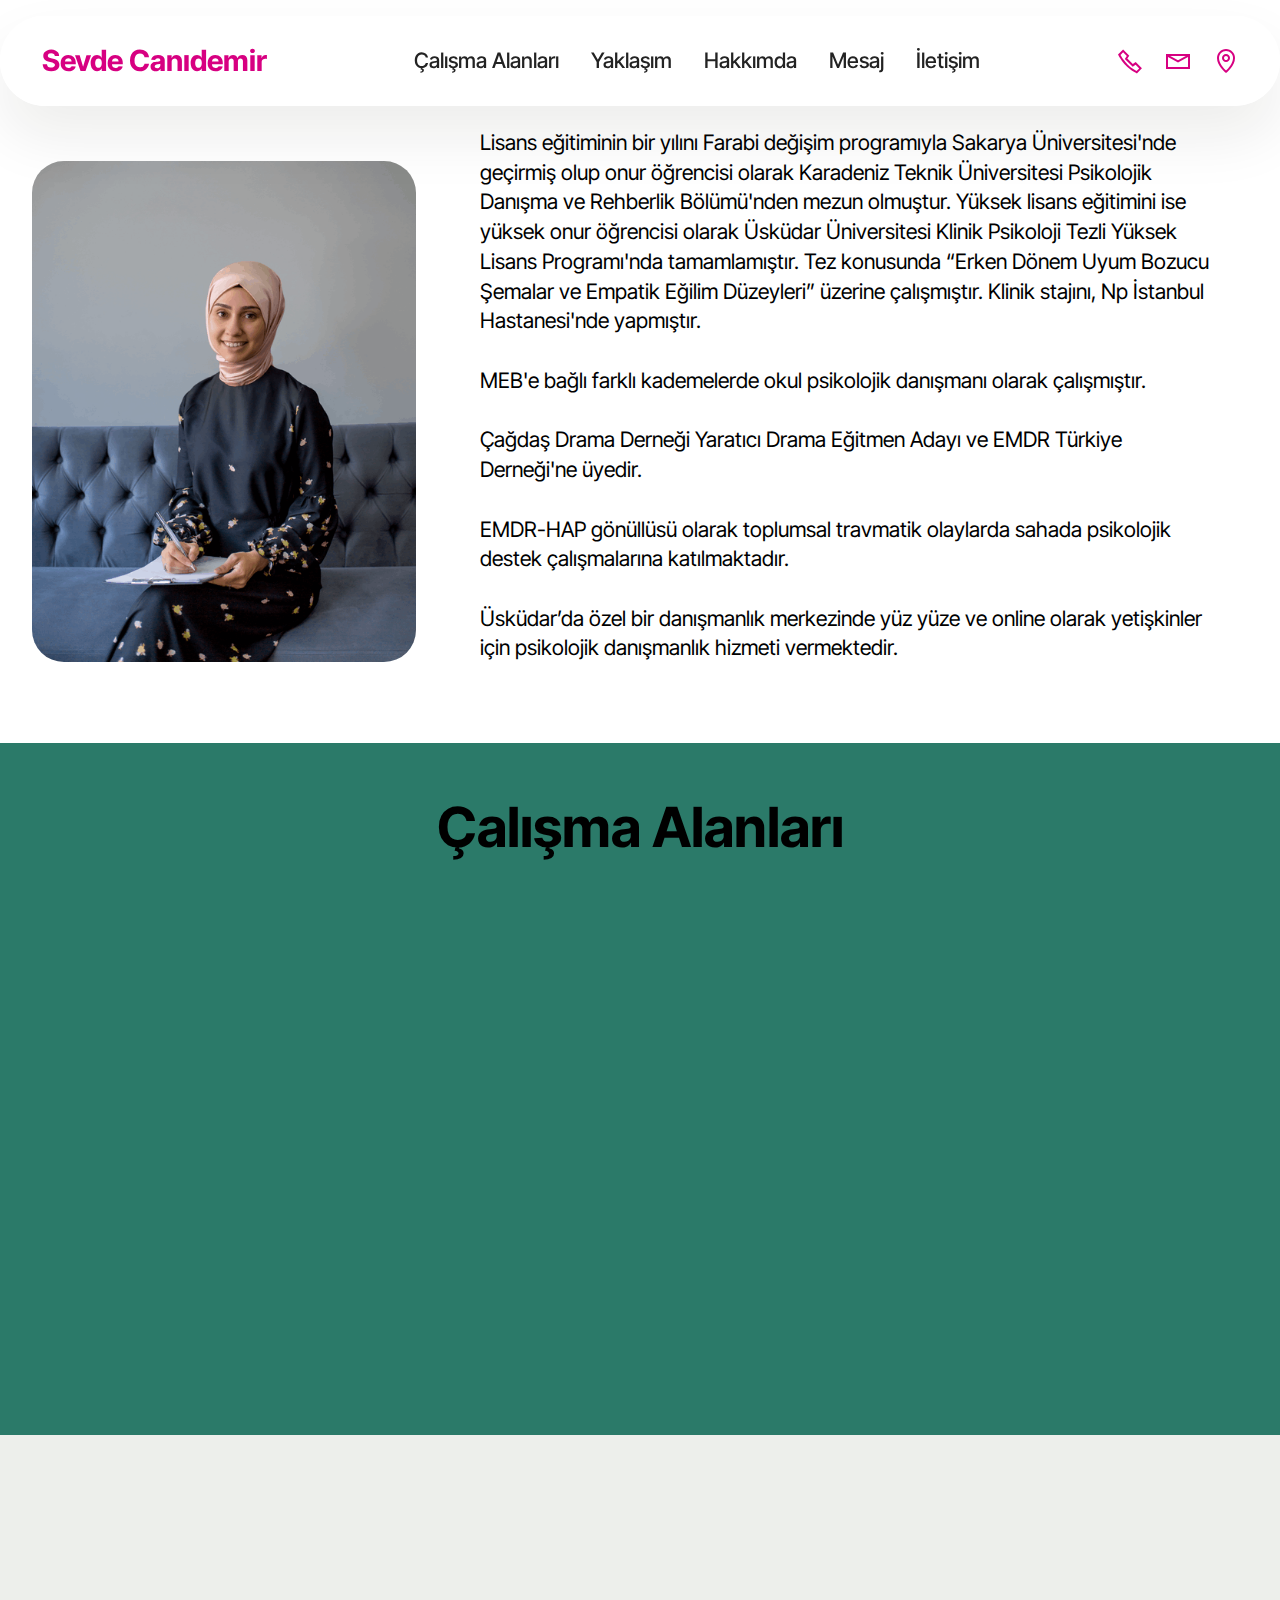
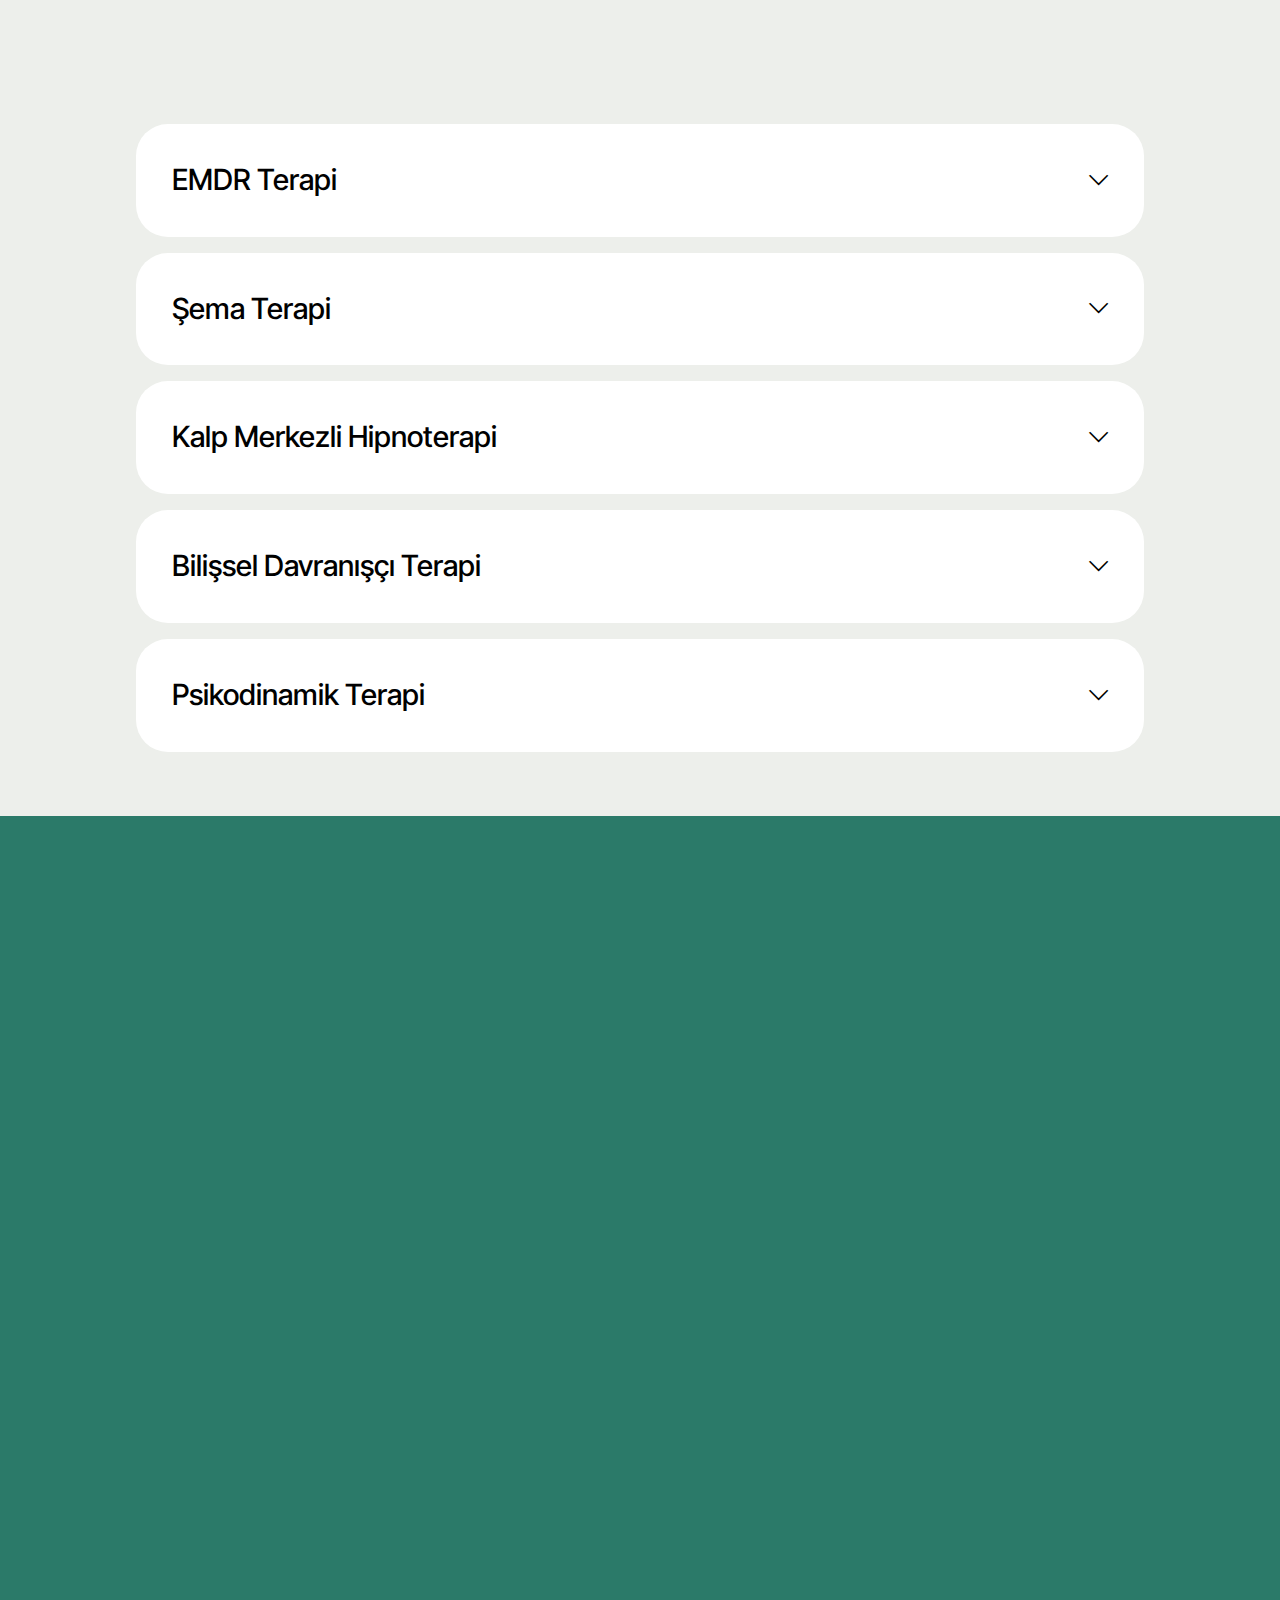
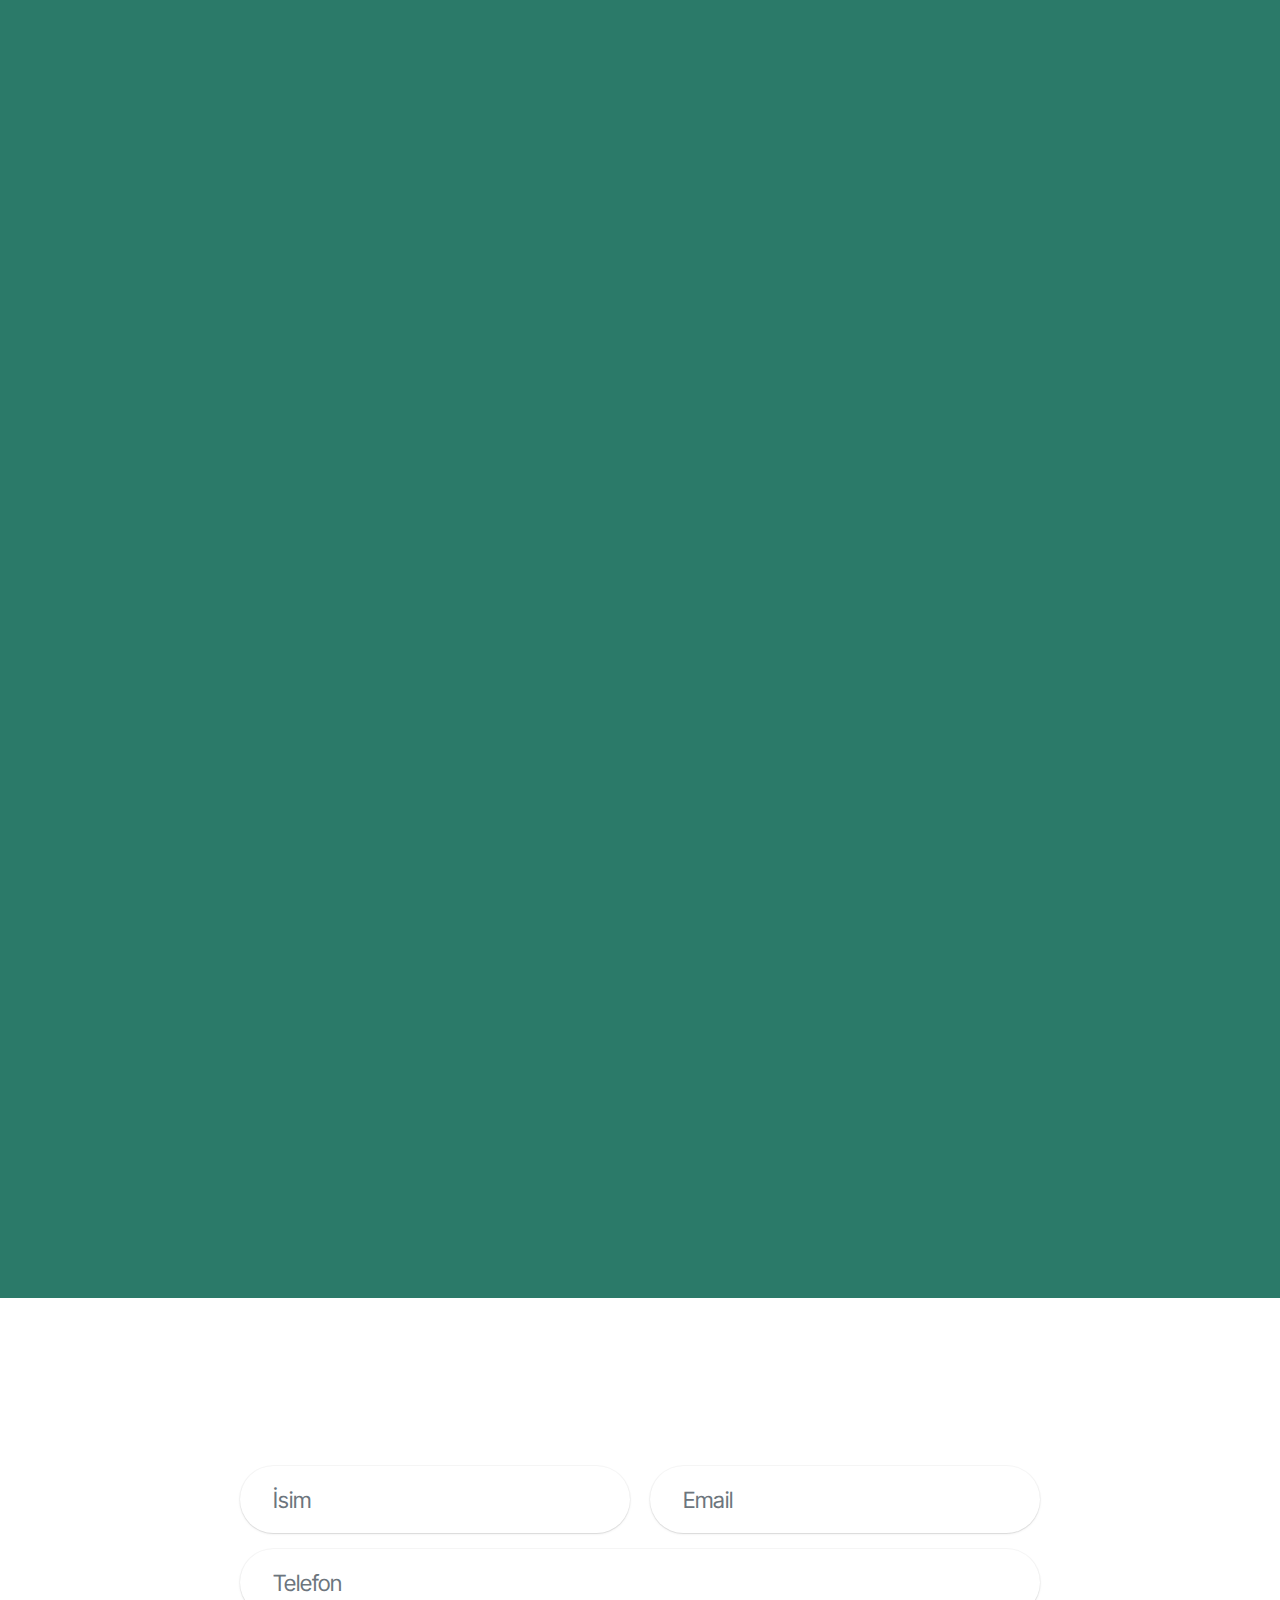
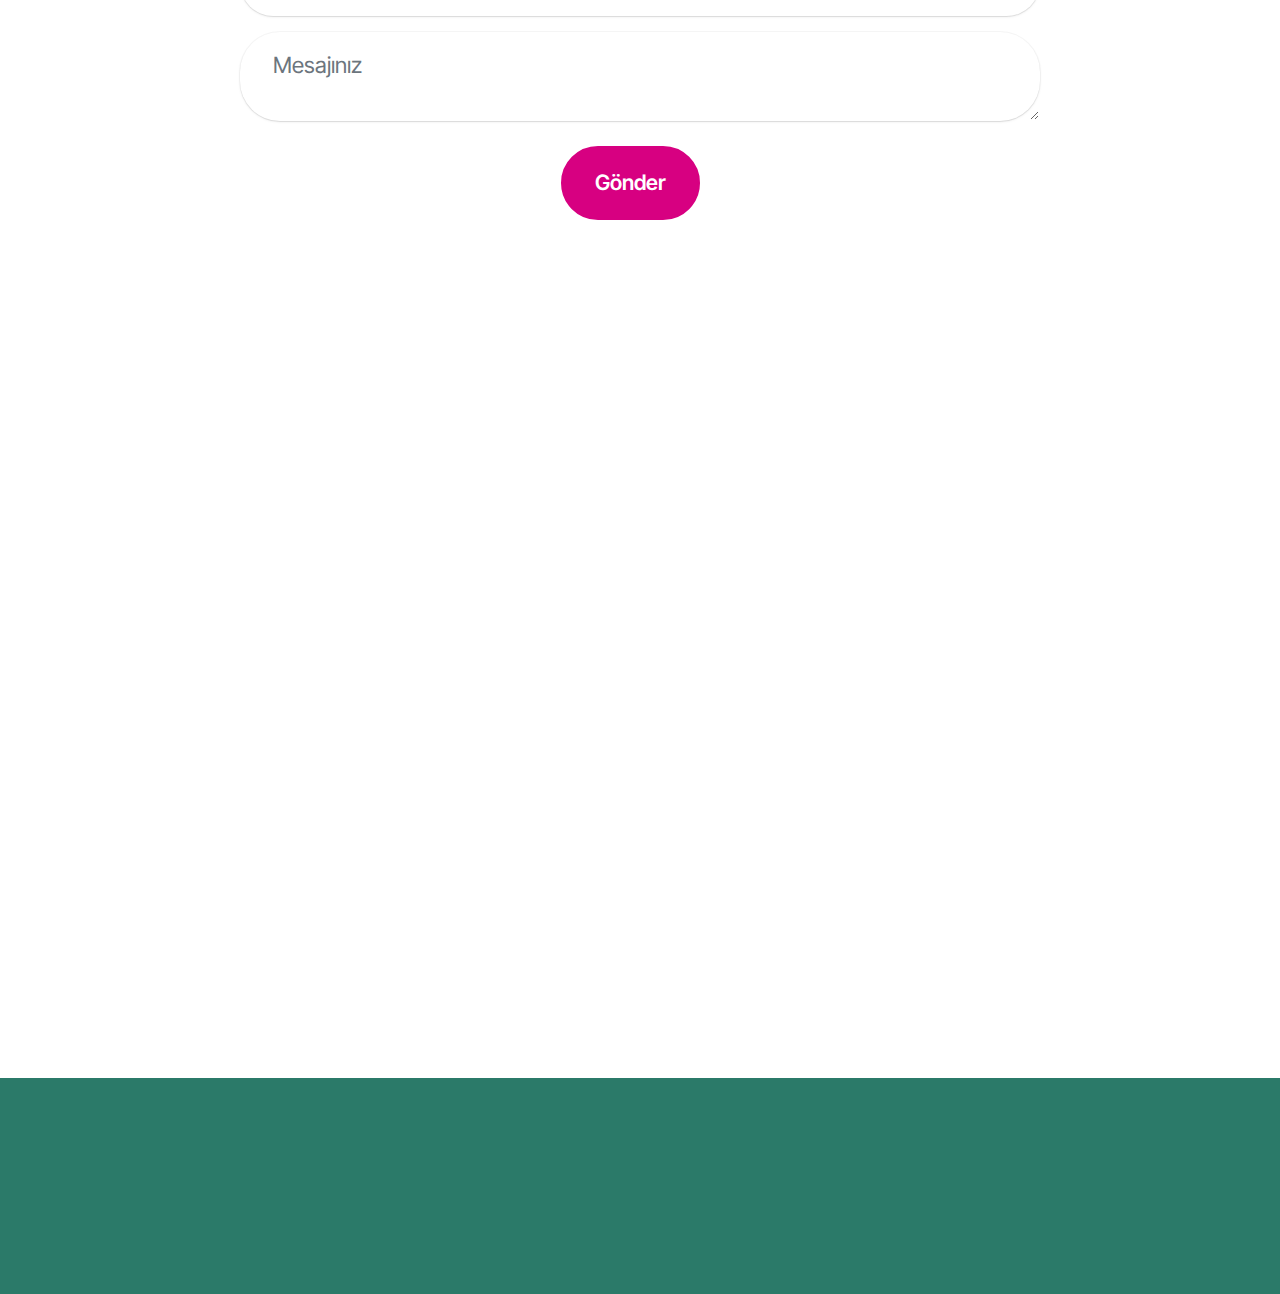
==== commit a1e1454f: "Add files via upload" ====
--- a/index.html
+++ b/index.html
@@ -616,7 +616,7 @@
             
         </div>
     </div>
-</section><section class="display-7" style="padding: 0;align-items: center;justify-content: center;flex-wrap: wrap;    align-content: center;display: flex;position: relative;height: 4rem;"><a href="https://mobiri.se/3199871" style="flex: 1 1;height: 4rem;position: absolute;width: 100%;z-index: 1;"><img alt="" style="height: 4rem;" src="[data-uri]"></a><p style="margin: 0;text-align: center;" class="display-7">&#8204;</p><a style="z-index:1" href="https://mobirise.com/builder/ai-website-builder.html">AI Website Software</a></section><script src="assets/bootstrap/js/bootstrap.bundle.min.js"></script>  <script src="assets/smoothscroll/smooth-scroll.js"></script>  <script src="assets/ytplayer/index.js"></script>  <script src="assets/dropdown/js/navbar-dropdown.js"></script>  <script src="assets/mbr-switch-arrow/mbr-switch-arrow.js"></script>  <script src="assets/theme/js/script.js"></script>  <script src="assets/formoid/formoid.min.js"></script>  
+</section><script src="assets/bootstrap/js/bootstrap.bundle.min.js"></script>  <script src="assets/smoothscroll/smooth-scroll.js"></script>  <script src="assets/ytplayer/index.js"></script>  <script src="assets/dropdown/js/navbar-dropdown.js"></script>  <script src="assets/mbr-switch-arrow/mbr-switch-arrow.js"></script>  <script src="assets/theme/js/script.js"></script>  <script src="assets/formoid/formoid.min.js"></script>  
   
   
   <input name="animation" type="hidden">
